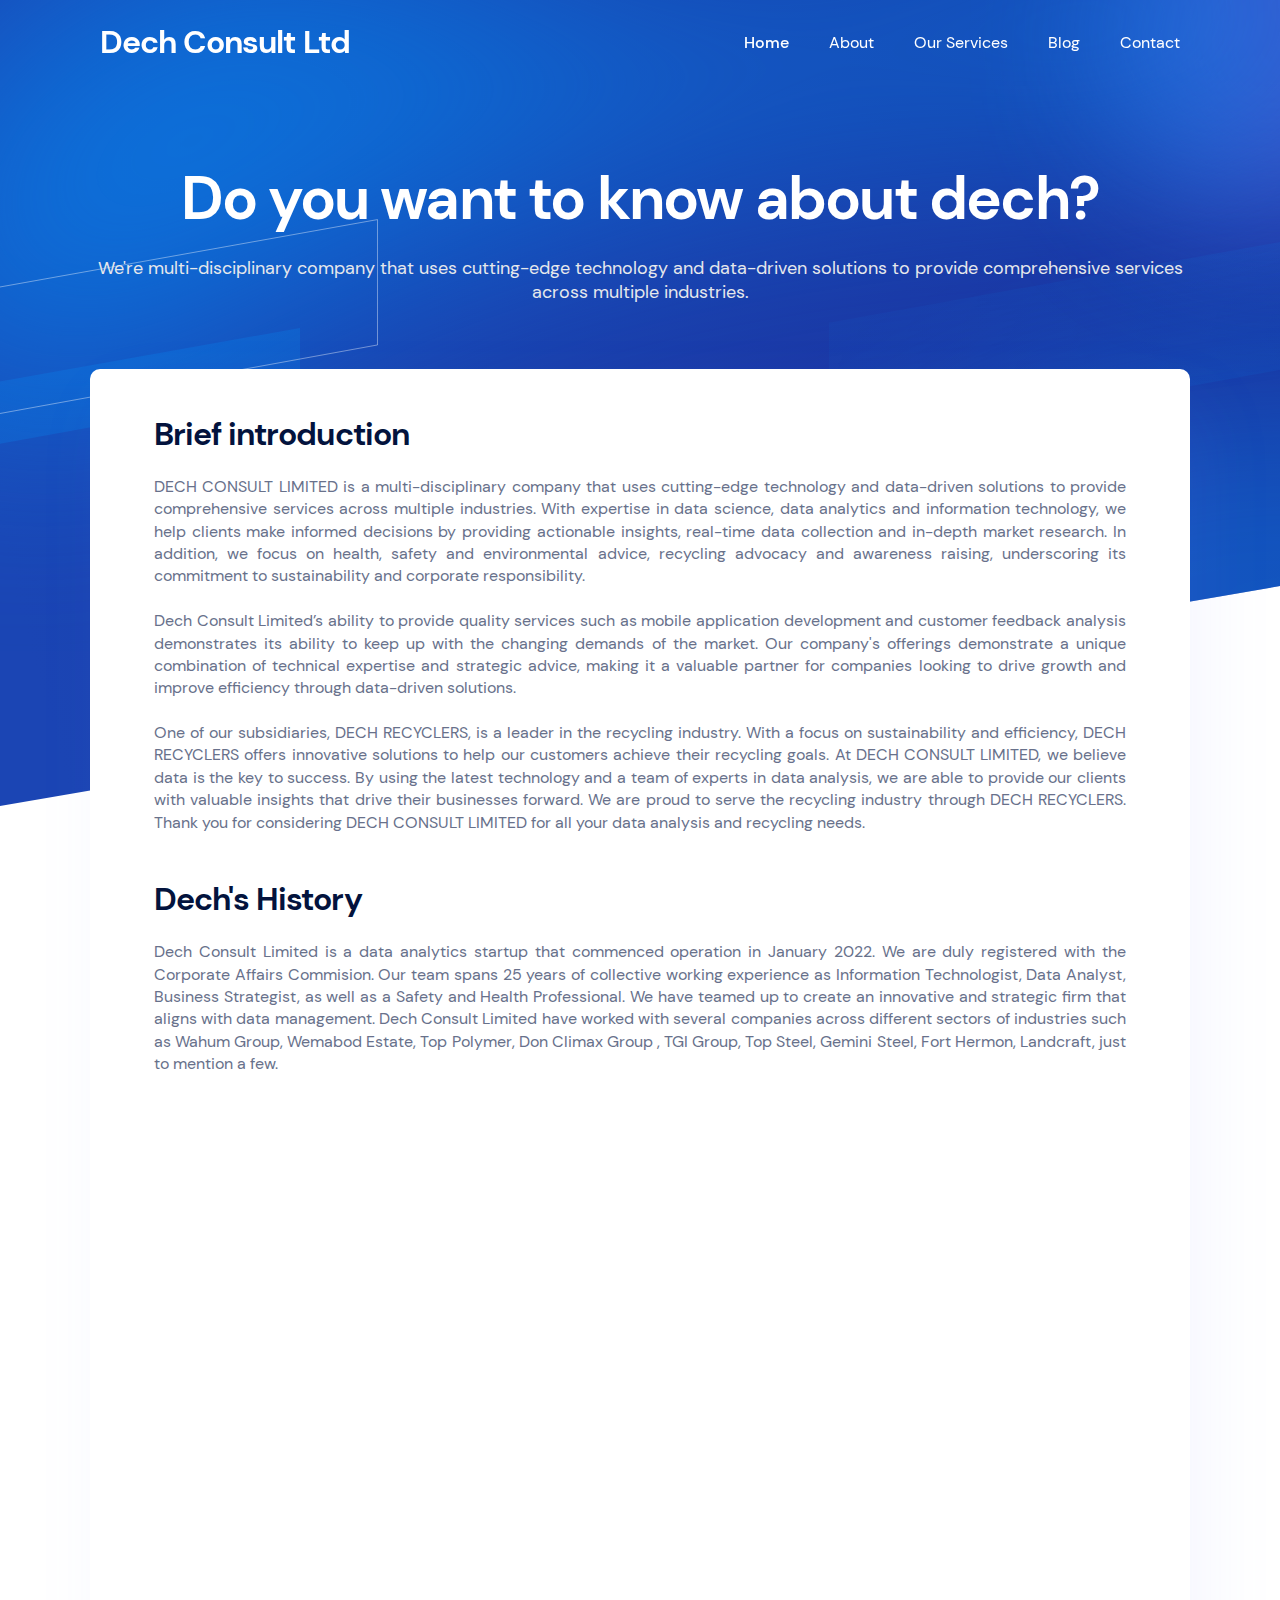
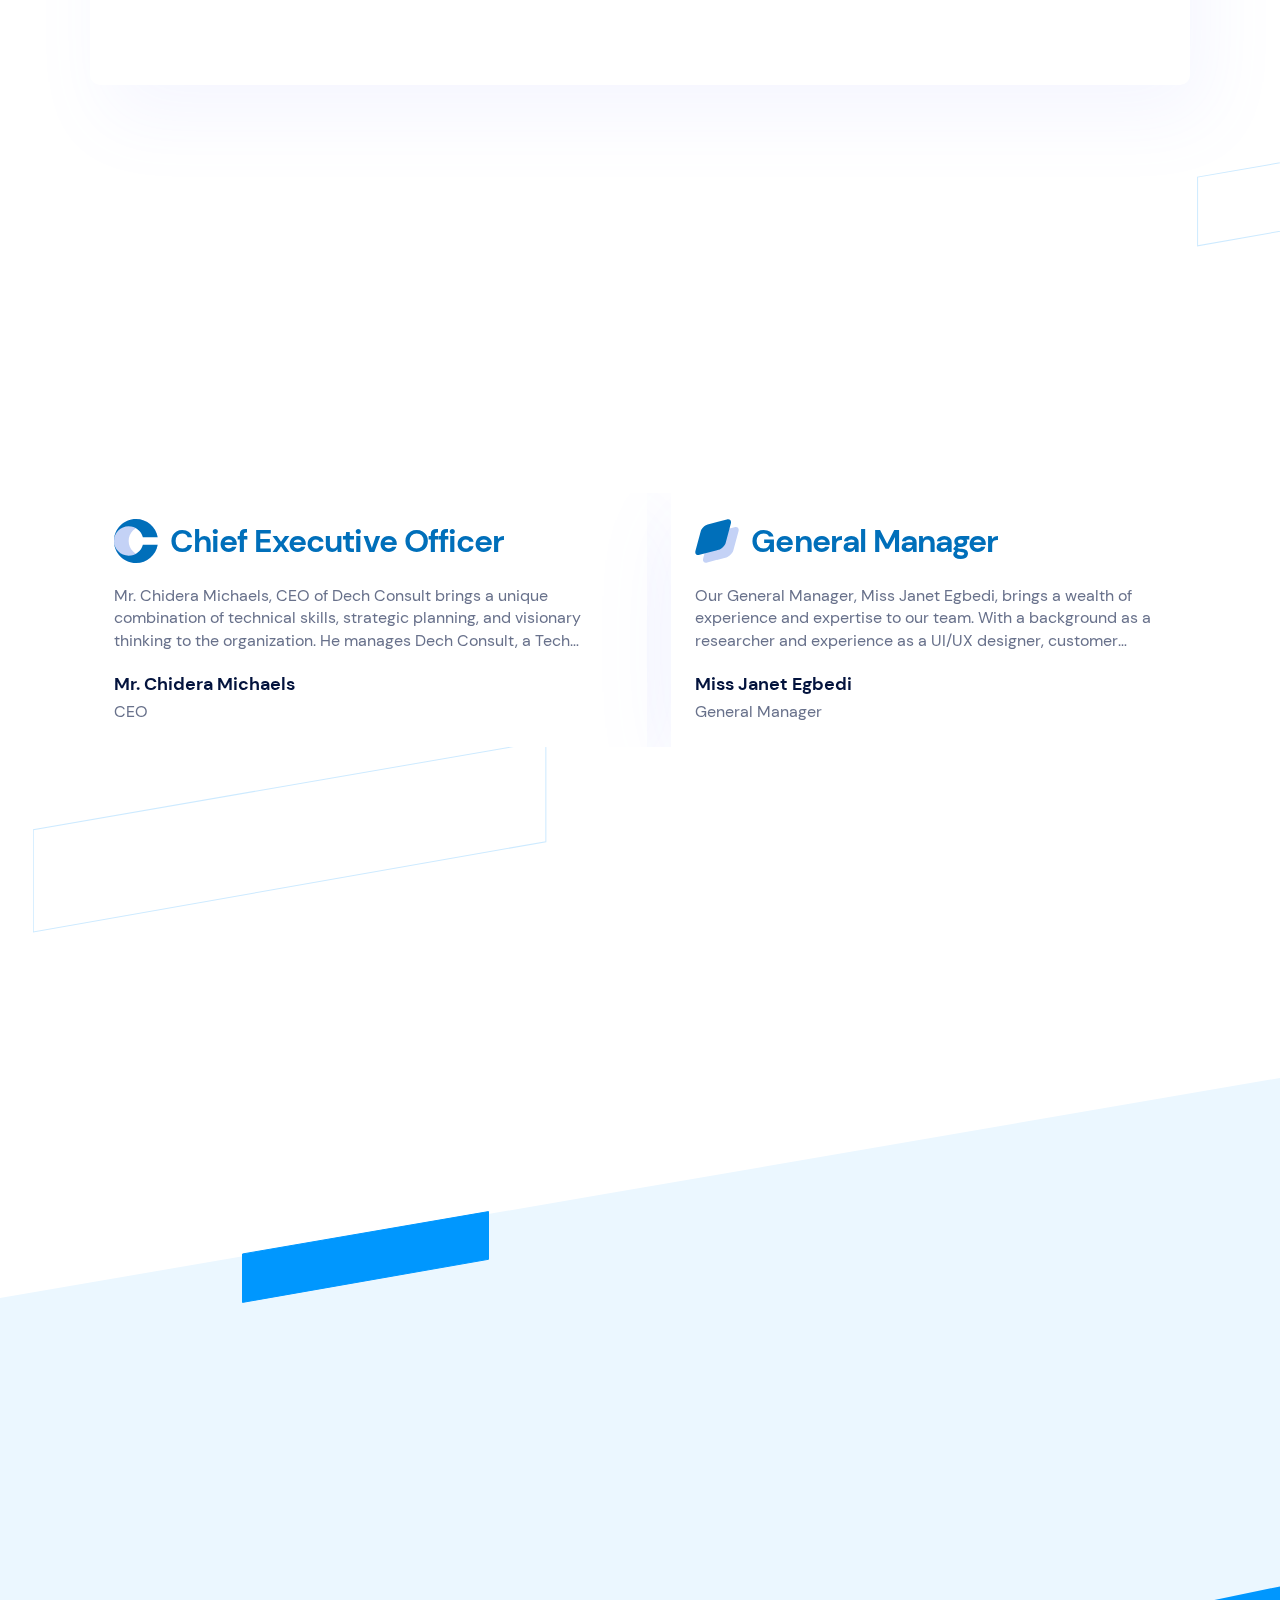
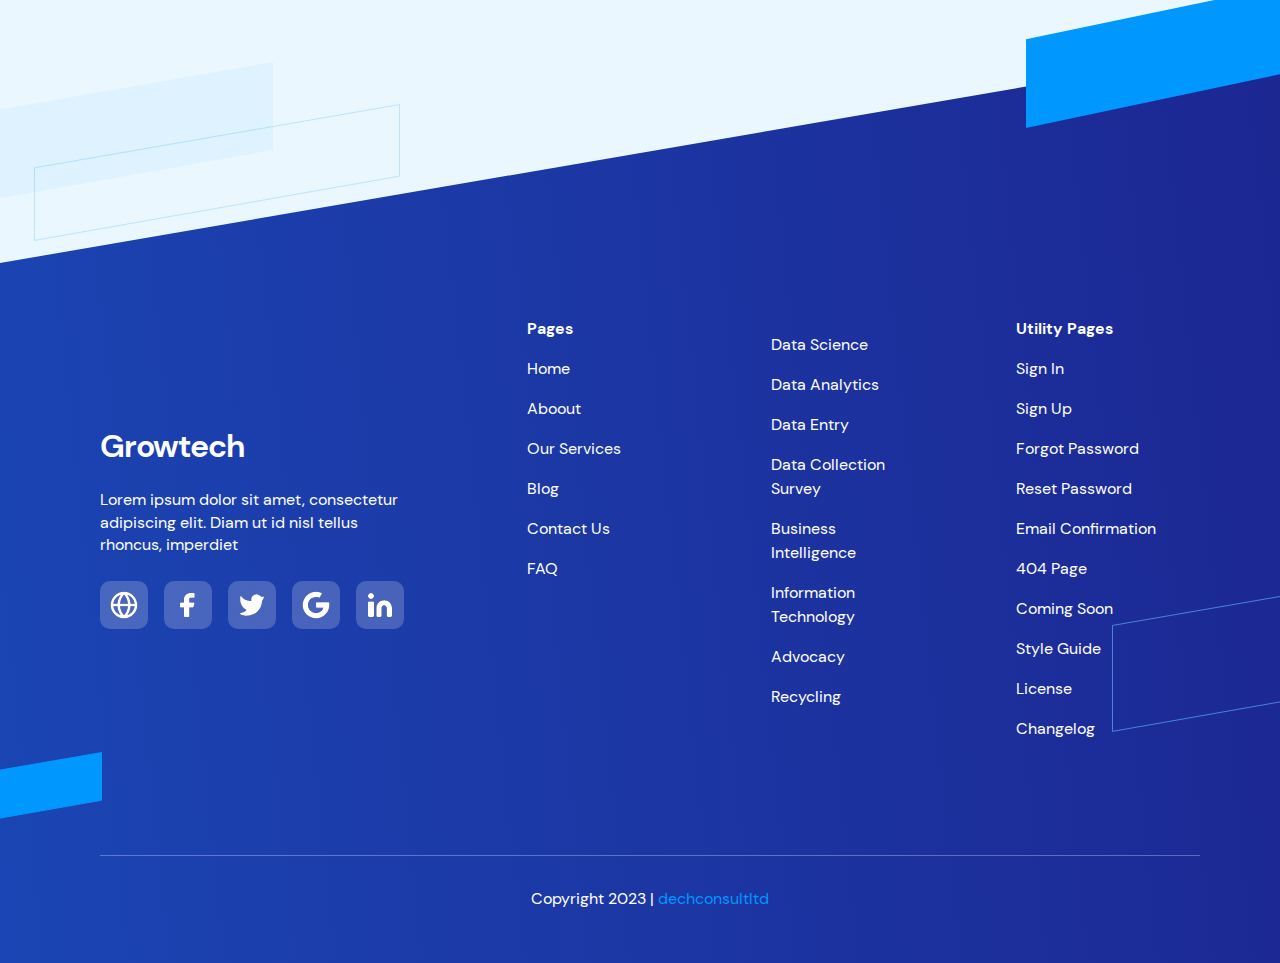
==== about.html @ e17c1ff8 "first commit" ====
<!doctype html>
<html class="" lang="en">

<head>
    <meta charset="UTF-8" />
    <meta http-equiv="X-UA-Compatible" content="IE=edge" />
    <meta name="viewport" content="width=device-width,initial-scale=1" />
    <title>About - Dech Consukt Ltd</title>
    <meta content="FAQ Details | Growtech - Tech &amp; SaaS HTML Template" property="og:title" />
    <meta content="FAQ Details | Growtech - Tech &amp; SaaS HTML Template" property="twitter:title" />
    <meta name="description" content="Tech &amp; SaaS HTML Template" />
    <link href="assets/media/images/public/favicon-growtech.svg" rel="shortcut icon" type="image/x-icon" />
    <link href="assets/css/styles.bundle.css" rel="stylesheet" />
    <link href="assets/css/pages/faq-details.css" rel="stylesheet" />

    <link href="assets/css/pages/pricing-v1.css" rel="stylesheet" />
</head>

<body class="faq-details pricing-v1">
    <header class="navbar js-navbar">
        <div class="container">
            <div class="navbar__title"><a href="#">
                    <h3>Dech Consult Ltd</h3>
                </a></div>
            <div class="navbar__links">
                <a class="navbar__links__link active" href="./index.html">home</a>
                <a class="navbar__links__link" href="./about.html">about</a>
                <a class="navbar__links__link" href="./service.html">Our services</a>
                <a class="navbar__links__link" href="./blog.html">blog</a>
                <a class="navbar__links__link" href="./contact.html">Contact</a>
            </div>
         
            <div class="navbar__menu js-navbar__menu"></div>
            <div class="navbar__close js-navbar__close"></div>
        </div>
    </header>
    <section class="hero">
        <div class="header-bg header-bg--v1"></div>
        <div class="container">
            <div class="hero__header" data-animation="slide-down">
                <h1>Do you want to know about dech?</h1>
                <p class="text-l-regular">We're multi-disciplinary company that uses cutting-edge technology and data-driven solutions to provide comprehensive services across multiple industries.</p>
            </div>
            <div class="hero__content">
                <div class="content-wrap">
                    <div class="text-content-wrap" data-animation="slide-right">
                        <h3>Brief introduction</h3>
                        <p class="text-m-regular" style="text-align: justify;">DECH CONSULT LIMITED is a multi-disciplinary company that uses cutting-edge technology and data-driven solutions to provide comprehensive services across multiple industries.
                            With expertise in data science, data analytics and information technology, we help clients make informed decisions by providing actionable insights, real-time data collection and in-depth market research. 
                            In addition, we focus on health, safety and environmental advice, recycling advocacy and awareness raising, underscoring its commitment to sustainability and corporate responsibility. <br> <br>
                            Dech Consult Limited’s ability to provide quality services such as mobile application development and customer feedback analysis demonstrates its ability to keep up with the changing demands of the market. 
                            Our company's offerings demonstrate a unique combination of technical expertise and strategic advice, making it a valuable partner for companies looking to drive growth and improve efficiency through data-driven solutions. <br> <br>
                            One of our subsidiaries, DECH RECYCLERS, is a leader in the recycling industry. With a focus on sustainability and efficiency, DECH RECYCLERS offers innovative solutions to help our customers achieve their recycling goals. At DECH CONSULT LIMITED, we believe data is the key to success. By using the latest technology and a team of experts in data analysis, we are able to provide our clients with valuable insights that drive their businesses forward. We are proud to serve the recycling industry through DECH RECYCLERS. Thank you for considering DECH CONSULT LIMITED for all your data analysis and recycling needs.
                              
                            </p>
                    </div>

                    <div class="text-content-wrap" data-animation="slide-right">
                        <h3>Dech's History</h3>
                        <p class="text-m-regular" style="text-align: justify;">Dech Consult Limited is a data analytics startup that commenced operation in January 2022. We are duly registered with the Corporate Affairs Commision. Our team spans 25 years of collective working experience as Information Technologist, Data Analyst, Business Strategist, as well as a Safety and Health Professional. We have teamed up to create an innovative and strategic firm that aligns with data management. 
                            Dech Consult Limited have worked with several companies across different sectors of industries such as Wahum Group, Wemabod Estate, Top Polymer, Don Climax Group , TGI Group, Top Steel, Gemini Steel, Fort Hermon, Landcraft, just to mention a few.  
                            </p>
                    </div>
                    <div class="text-content-wrap" data-animation="slide-left">
                        <h4>OUR MISSION/ VISION/ OBJECTIVES</h4>
                        <p class="text-m-regular"><strong> MISSION: </strong> To Empower businesses and organizations with data-driven solutions that drive growth, improve efficiency, and have a positive impact on the environment and society.</p>
                        <p class="text-m-regular"><strong>VISION:</strong> To be a leader in data science and analytics providing innovative and cutting-edge solutions that help clients make informed decisions and achieve their goals. </p>
                        <p class="text-m-regular">
                            <strong>OBJECTIVES: </strong>
                            <ul>
                                <li> Provide comprehensive data analysis services including data visualization, machine learning, business intelligence and market research to help customers make informed decisions.</li>
                                <li> To help clients improve their sustainability and corporate responsibility.</li>
                                <li>  Providing customer feedback analysis and mobile application development services.</li>
                                <li>  To help customers understand and engage with their customers.</li>
                                <li>   Building a team of experienced data scientists, developers and consultants.</li>
                                <li>   To deliver quality services and help clients achieve their goals.</li>
                                <li>  Staying at the forefront of technology and innovation in data science and data analytics.</li>
                            </ul>
                    </div>
                                        
                </div>
                
                <section class="testimonials">
                    <div class="pattern"></div>
                    <div class="container">
                        <div class="header" data-animation="slide-down">
                            <h2>OUR AWESOME TEAM</h2>
                        </div>
                        <div class="carousel-testimonials">
                            <div class="carousel slide" id="carouselTesti" data-bs-ride="true">
                                <div class="carousel-inner">
                                    <div class="carousel-item active">

                                        <div class="card-testi-wrap">
                                            <div class="card-testi">
                                                <div class="card-header"><img height="48" width="44" src="assets/media/images/icons/pricing-v1-card-logo.svg" alt="" />
                                                    <h3>Chief Executive Officer </h3>
                                                </div>
                                                <div class="card-body">
                                                    <p class="text-m-regular">Mr. Chidera Michaels, CEO of Dech Consult brings a unique combination of technical skills, strategic planning, and visionary thinking to the organization. He manages Dech Consult, a Tech Company that specializes in Data Analytics, Business Intelligence, HSE Consulting, and Pet Plastic Recycling. He has undergone various certification training in HSE, Analytics, Leadership, and Management. With 8 years of working experience as a Technical Support Specialist, Human Resources Manager, Principal Consultant, Technical Assistant, and currently as the Chief Operating Officer of Dech Consult Limited.  
                                                        He always strives to expand his knowledge and skills and he strives to continuously learn and grow. He is driven by a passion for innovation and a commitment to making a positive impact. He leads by example, inspires his team to strive for excellence, and encourages them to take risks and try new things. His leadership style is collaborative, and he works closely with his team to set clear goals, develop effective strategies, and achieve outstanding results. He is confident in his ability to lead Dech Consult limited to continued success and he is always ready to accept new challenges and opportunities. In his spare time, he enjoys writing, surfing the internet, and driving. Not only do these interests help him to relax and recharge, but they also provide him with fresh perspectives and ideas to bring back to his work as CEO.
                                                        </p>
                                                    <div class="author">
                                                        <p class="text-l-bold black">Mr. Chidera Michaels</p>
                                                        <p class="text-m-regular">CEO</p>
                                                    </div>
                                                </div>
                                            </div>


                                            <div class="card-testi remove">
                                                <div class="card-header"><img height="48" width="44"
                                                        src="assets/media/images/icons/pricing-v1-card-logo-1.svg" alt="" />
                                                    <h3>General Manager</h3>
                                                </div>
                                                <div class="card-body">
                                                    <p class="text-m-regular">Our General Manager, Miss Janet Egbedi, brings a wealth of experience and expertise to our team. With a background as a researcher and experience as a UI/UX designer, customer service expert, and administration manager, Miss Janet has a diverse and multifaceted set of skills. Miss Janet is a proficient user of tools such as Grammarly, Turnitin, SPSS, Quill Bot, Microsoft Word, and Microsoft Word, Figma, Adobe XD, and is able to effectively manage both research as she has a deep understanding of different research methods that has honed her skills in the synthesizing result and administrative tasks with ease, she pays attention to detail ensuring all our processes run smoothly and efficiently. In addition to Miss Janet’s technical skills, she is a natural-born leader with excellent core leadership skills. She inspires and motivates the team and fosters a positive and productive work environment and is always willing to do whatever it takes to help the team succeed, and her passion for excellence is contagious.
                                                        She is responsible for overseeing the day-to-day running of the organization and making sure everything is running smoothly by motivating others to work towards a common goal and creating a positive and inclusive work environment by looking for ways to improve processes and increase efficiency. 
                                                        </p>
                                                    <div class="author">
                                                        <p class="text-l-bold black">Miss Janet Egbedi</p>
                                                        <p class="text-m-regular">General Manager</p>
                                                    </div>
                                                </div>
                                            </div>


                                            
                                        </div>
                                    </div>
                                    <div class="carousel-item">
                                        <div class="card-testi-wrap">
                                            <div class="card-testi remove">
                                                <div class="card-header"><img height="48" width="44"
                                                        src="assets/media/images/icons/pricing-v1-card-logo.svg" alt="" />
                                                    <h3>Executive Director</h3>
                                                </div>
                                                <div class="card-body">
                                                    <p class="text-m-regular">Meet Mrs. Fisayo Adasaka who has experience as an occupational safety and health professional, a mental health ambassador, and a certified HSE tutor, who brings a wealth of knowledge and expertise to the team. She has worked with a variety of industries, including construction, manufacturing, and banking, to meet established safety goals and to promote the importance of workplace safety and mental health. She strives to make a positive impact in the workplace. Mrs. Fisayo is Passionate about promoting safe and healthy work environments, she works closely with the team to develop and implement effective strategies to achieve safety and health goals. In addition to her technical skills, is known for his strong leadership skills and commitment to mentorship. She has a collaborative leadership style and she is dedicated to sharing her expertise and helping others to grow in their careers. 
                                                    </p>
                                                    <div class="author">
                                                        <p class="text-l-bold black">Mrs. Fisayo Adasaka</p>
                                                        <p class="text-m-regular">Executive Director</p>
                                                    </div>
                                                </div>
                                            </div>
                                            <div class="card-testi">
                                                <div class="card-header"><img height="48" width="44"
                                                        src="assets/media/images/icons/pricing-v1-card-logo-1.svg" alt="" />
                                                    <h3>Chief Technical Officer</h3>
                                                </div>
                                                <div class="card-body">
                                                    <p class="text-m-regular">Our Chief Technical Officer, Chidera Onimoe, is a seasoned professional with a passion for data-driven decision-making and a proven track record of delivering results. With expertise in a variety of analytical tools including Microsoft Excel, PostgreSQL, Microsoft SQL, Power BI, and Microsoft PowerPoint, Mr. Chidera provides insights and trends that drive key performance metrics. He is a strong communicator, able to effectively convey complex technical information to both technical and non-technical stakeholders. His ability to translate data into actionable insights and communicate those insights effectively is an asset to our team. In addition to his technical skills, He is a true team player who values ​​collaboration and teamwork and he’s always willing to help and support colleagues. His positive attitude and passion for success make Mr. Chidera an invaluable member of our team.
                                                    </p>
                                                    <div class="author">
                                                        <p class="text-l-bold black">Mr. Chidera Onimoe</p>
                                                        <p class="text-m-regular">CTO</p>
                                                    </div>
                                                </div>
                                            </div>
                                        </div>
                                    </div>
                                    <div class="carousel-item">
                                        <div class="card-testi-wrap">
                                            <div class="card-testi">
                                                <div class="card-header"><img height="48" width="44"
                                                        src="assets/media/images/icons/pricing-v1-card-logo.svg" alt="" />
                                                    <h3>Lead Marketer  </h3>
                                                </div>
                                                <div class="card-body">
                                                    <p class="text-m-regular">Our Lead Marketer, Mr. Akinwande Obiti, is a digital marketing and sales specialist with extensive experience in managing marketing projects and campaigns. With 3 years of experience in this field, Mr. Akinwande has worked in some organizations in fintech companies and a data analysis company. He is a marketer with expertise in search engine optimization, content marketing, social media marketing, paid advertising, display advertising, email marketing, and video advertising. His ability to manage a wide array of marketing channels ensures our marketing efforts are well-rounded and effective. In addition to his marketing experience, Mr. Akinwande’s background in teaching, agriculture, and soil science brings a unique perspective to our marketing efforts. He has also honed his leadership skills after leading various associations and leading people and charitable programs for 5 years. We are proud and confident that Mr. Akinwande’s combination of marketing expertise, unique perspectives, and leadership qualities will continue to propel our success for years to come.
                                                    </p>
                                                    <div class="author">
                                                        <p class="text-l-bold black">Mr. Obiti Akinwande</p>
                                                        <p class="text-m-regular">Lead Marketer </p>
                                                    </div>
                                                </div>
                                            </div>
                                            <div class="card-testi remove">
                                                <div class="card-header"><img height="48" width="44"
                                                        src="assets/media/images/icons/pricing-v1-card-logo-1.svg" alt="" />
                                                    <h3>Software Engineer (Mobile & Backend)</h3>
                                                </div>
                                                <div class="card-body">
                                                    <p class="text-m-regular">Mr. Uzoechi Chigozie Raphael is an experienced mobile application developer with an Advanced National Diploma in Computer Science from Moshood Abiola Polytechnic. With a focus on mobile development and back-end development, Mr. Uzoechi has been studying and experimenting with these technologies since 2017. He has experience in both front- and back-end development and is proficient in Java, Dart (Flutter), NodeJS and Laravel (APIs), and MySQL. Mr. Uzoechi has also completed both personal and commercial projects and has a passion for constantly improving himself and the development community. As a team member, Mr. Uzoechi’s drive, self-motivation, and expertise in mobile development make him a valuable asset to any development project.
                                                    </p>
                                                    <div class="author">
                                                        <p class="text-l-bold black">Mr. Uzoechi Chigozie Raphael</p>
                                                        <p class="text-m-regular">Software Engineer</p>
                                                    </div>
                                                </div>
                                            </div>
                                        </div>
                                    </div>
                                    <div class="carousel-item">
                                        <div class="card-testi-wrap">
                                            <div class="card-testi remove">
                                                <div class="card-header"><img height="48" width="44"
                                                        src="assets/media/images/icons/pricing-v1-card-logo.svg" alt="" />
                                                    <h3>Frontend Web Developer, UI/UX and Graphic Designer</h3>
                                                </div>
                                                <div class="card-body">
                                                    <p class="text-m-regular">Our frontend web developer, UI/UX, and graphic designer, Mr. Kehinde Aluko is highly skilled in HTML, CSS, JavaScript, PHP, and WordPress. With his expertise in Java and MySQL, Mr. Kehinde Aluko also has a strong understanding of back-end technologies. He is also proficient in Microsoft Office and major browsers, enabling him to create cross-compatible web designs. In addition, Mr. Kehinde Aluko is proficient in Corel Draw, Illustrator, and Photoshop, which allows him to create visually stunning graphics and designs. With a focus on user experience and prototyping, Mr. Kehinde Aluko uses Figma to bring ideas to life and ensure the product is both visually appealing and user-friendly. Mr. Kehinde Aluko is a versatile team member who can contribute effectively to a variety of projects and brings a unique combination of technical ability and creative flair.</p>
                                                    <div class="author">
                                                        <p class="text-l-bold black">Mr. Kehinde Aluko</p>
                                                        <p class="text-m-regular">Frontend Web Developer</p>
                                                    </div>
                                                </div>
                                            </div>
                                            <div class="card-testi">
                                                <div class="card-header"><img height="48" width="44"
                                                        src="assets/media/images/icons/pricing-v1-card-logo-1.svg" alt="" />
                                                    <h3>Company</h3>
                                                </div>
                                                <div class="card-body">
                                                    <p class="text-m-regular">“Lorem ipsum dolor sit amet, consectetur adipiscing
                                                        elit. Massa ai adipiscing in at orci semper. Urna, urna, elit ac at. Ipsum
                                                        suspendisse integer proin nunc.”</p>
                                                    <div class="author">
                                                        <p class="text-l-bold black">Sophie Moore</p>
                                                        <p class="text-m-regular">Head of AI at Tesla</p>
                                                    </div>
                                                </div>
                                            </div>
                                        </div>
                                    </div>
                                </div>
                                <div class="carousel-footer" data-animation="fade-in">
                                    <div class="carousel-indicators"><button type="button" data-bs-target="#carouselTesti"
                                            data-bs-slide-to="0" class="active" aria-current="true" aria-label="Slide 1"></button>
                                        <button type="button" data-bs-target="#carouselTesti" data-bs-slide-to="1"
                                            aria-label="Slide 2"></button> <button type="button" data-bs-target="#carouselTesti"
                                            data-bs-slide-to="2" aria-label="Slide 3"></button> <button type="button"
                                            data-bs-target="#carouselTesti" data-bs-slide-to="3" aria-label="Slide 4"></button>
                                    </div>
                                    <div class="carousel-control"><button class="carousel-control-prev" type="button"
                                            data-bs-target="#carouselTesti" data-bs-slide="prev"><span
                                                class="carousel-control-prev-icon" aria-hidden="true"></span> <span
                                                class="visually-hidden">Previous</span></button> <button
                                            class="carousel-control-next" type="button" data-bs-target="#carouselTesti"
                                            data-bs-slide="next"><span class="carousel-control-next-icon" aria-hidden="true"></span>
                                            <span class="visually-hidden">Next</span></button></div>
                                </div>
                            </div>
                        </div>
                    </div>
                </section>
                
            </div>
        </div>
    </section>
    <section class="cta cta--v2">
        <div class="background"></div>
        <div class="pattern"></div>
        <div class="container container--cta-v2" data-animation="slide-up">
            <h2 class="cta-title cta-title--v2">Let's start growing your business</h2>
            <p class="cta-para cta-para--v2 text-l-regular">Lorem ipsum dolor sit amet, consectetur adipiscing elit.
                Duis risus dui faucibus eu. Blandit nisi dictum tortor eu. Quisque ullamcorper sollicitudin pretium.</p>
            <form action="" class="form-search form-search--large cta-v2__form">
                <div class="form-search__input"><input type="email"
                        class="form-search__input--inp cta-form-search-input" placeholder="Enter your email" /></div>
                <button type="submit" class="form-search__btn btn btn--medium btn--primary">register now</button>
            </form>
        </div>
    </section>
    <footer class="footer footer--v1 footer-custom1"><img
        src="assets/media/images/patterns-and-ornaments/rectangle-61.svg" alt=""
        class="footer--v1__img footer--v1__img--1" /> <img
        src="assets/media/images/patterns-and-ornaments/rectangle60.svg" alt=""
        class="footer--v1__img footer--v1__img--2" /> <img
        src="assets/media/images/patterns-and-ornaments/rectangle37.svg" alt=""
        class="footer--v1__img footer--v1__img--3" /> <img src="assets/media/images/patterns-and-ornaments/path.svg"
        alt="" class="footer--v1__img footer--v1__img--4" /> <img
        src="assets/media/images/patterns-and-ornaments/rectangle3126.svg" alt=""
        class="footer--v1__img footer--v1__img--5" /> <img
        src="assets/media/images/patterns-and-ornaments/rectangle-37.svg" alt=""
        class="footer--v1__img footer--v1__img--6" /> <img
        src="assets/media/images/patterns-and-ornaments/rectangle-37.svg" alt=""
        class="footer--v1__img footer--v1__img--7" />

    <div class="footer__container container">
        <div class="footer__sosmed">
            <h3 class="footer__sosmed__title">Growtech</h3>
            <p class="footer__sosmed__detail text-m-regular">Lorem ipsum dolor sit amet, consectetur adipiscing
                elit. Diam ut id nisl tellus rhoncus, imperdiet</p>
            <div class="footer__sosmed__flex"><button class="btn btn-box"><img
                        src="assets/media/images/icons/globe.svg" alt="Logo" class="btn-box__box-icon" /></button>
                <button class="btn btn-box"><img src="assets/media/images/icons/facebook.svg" alt="Logo"
                        class="btn-box__box-icon" /></button> <button class="btn btn-box"><img
                        src="assets/media/images/icons/twitter.svg" alt="Logo" class="btn-box__box-icon" /></button>
                <button class="btn btn-box"><img src="assets/media/images/icons/google.svg" alt="Logo"
                        class="btn-box__box-icon" /></button> <button class="btn btn-box"><img
                        src="assets/media/images/icons/linkedin.svg" alt="Logo"
                        class="btn-box__box-icon" /></button>
            </div>
        </div>


        <div class="footer__links">
            <div class="footer__links__container">
                <div class="footer__links__pages"><span class="footer__links__pages__title text-m-bold">pages</span>
                    <div class="footer__links__pages__links">
                        <a href="./home-v1.html" class="footer__links__pages__links__a">Home</a>
                        <a href="./home-v2.html" class="footer__links__pages__links__a">Aboout</a> 
                        <a href="./home-v3.html" class="footer__links__pages__links__a">Our services</a> 
                        <a href="./home-v3.html" class="footer__links__pages__links__a">Blog</a> 
                        <a href="./home-v3.html" class="footer__links__pages__links__a">Contact us</a> 
                        <a href="./home-v3.html" class="footer__links__pages__links__a">FAQ</a> 
                    </div>
                </div>

                <div class="footer__links__pages"><span class="footer__links__pages__title text-m-bold"></span>
                    <div class="footer__links__pages__links">
                            <a href="./faq.html" class="footer__links__pages__links__a">Data Science</a> 
                            <a href="./faq-details.html" class="footer__links__pages__links__a">Data Analytics</a>
                            <a href="./contact.html" class="footer__links__pages__links__a">Data Entry</a> 
                            <a href="./checkout.html" class="footer__links__pages__links__a">Data collection survey</a>
                            <a href="./checkout.html" class="footer__links__pages__links__a">Business Intelligence</a>
                            <a href="./checkout.html" class="footer__links__pages__links__a">Information Technology</a>
                            <a href="./checkout.html" class="footer__links__pages__links__a">Advocacy</a>
                            <a href="./checkout.html" class="footer__links__pages__links__a">Recycling</a>
                    </div>
                </div>
            </div>
            <div class="footer__links__pages"><span class="footer__links__pages__title text-m-bold">utility
                    pages</span>
                <div class="footer__links__pages__links">
                    <a href="./sign-in.html" class="footer__links__pages__links__a">sign in</a> 
                    <a href="./sign-up" class="footer__links__pages__links__a">sign up</a> 
                    <a href="./forgot-password.html" class="footer__links__pages__links__a">forgot password</a>
                    <a href="./reset-password.html" class="footer__links__pages__links__a">reset password</a>
                    <a href="./email-confirmation.html" class="footer__links__pages__links__a">email confirmation</a> 
                    <a href="./404.html" class="footer__links__pages__links__a">404 page</a> <a
                        href="./coming-soon.html" class="footer__links__pages__links__a">coming soon</a> <a
                        href="./style-guide.html" class="footer__links__pages__links__a">Style Guide</a> <a
                        href="./license.html" class="footer__links__pages__links__a">License</a> <a
                        href="./changelog.html" class="footer__links__pages__links__a">Changelog</a></div>
            </div>
        </div>
    </div>
    <div class="footer__copyright container">
        <p>Copyright 2023 | <span>dechconsultltd</span></p>
    </div>
</footer>
    <script src="assets/js/scripts.bundle.js"></script>
    <script src="assets/plugins/gsap.min.js"></script>
    <script src="assets/plugins/ScrollTrigger.min.js"></script>
    <script src="assets/plugins/retina.js"></script>

 
</body>

</html>
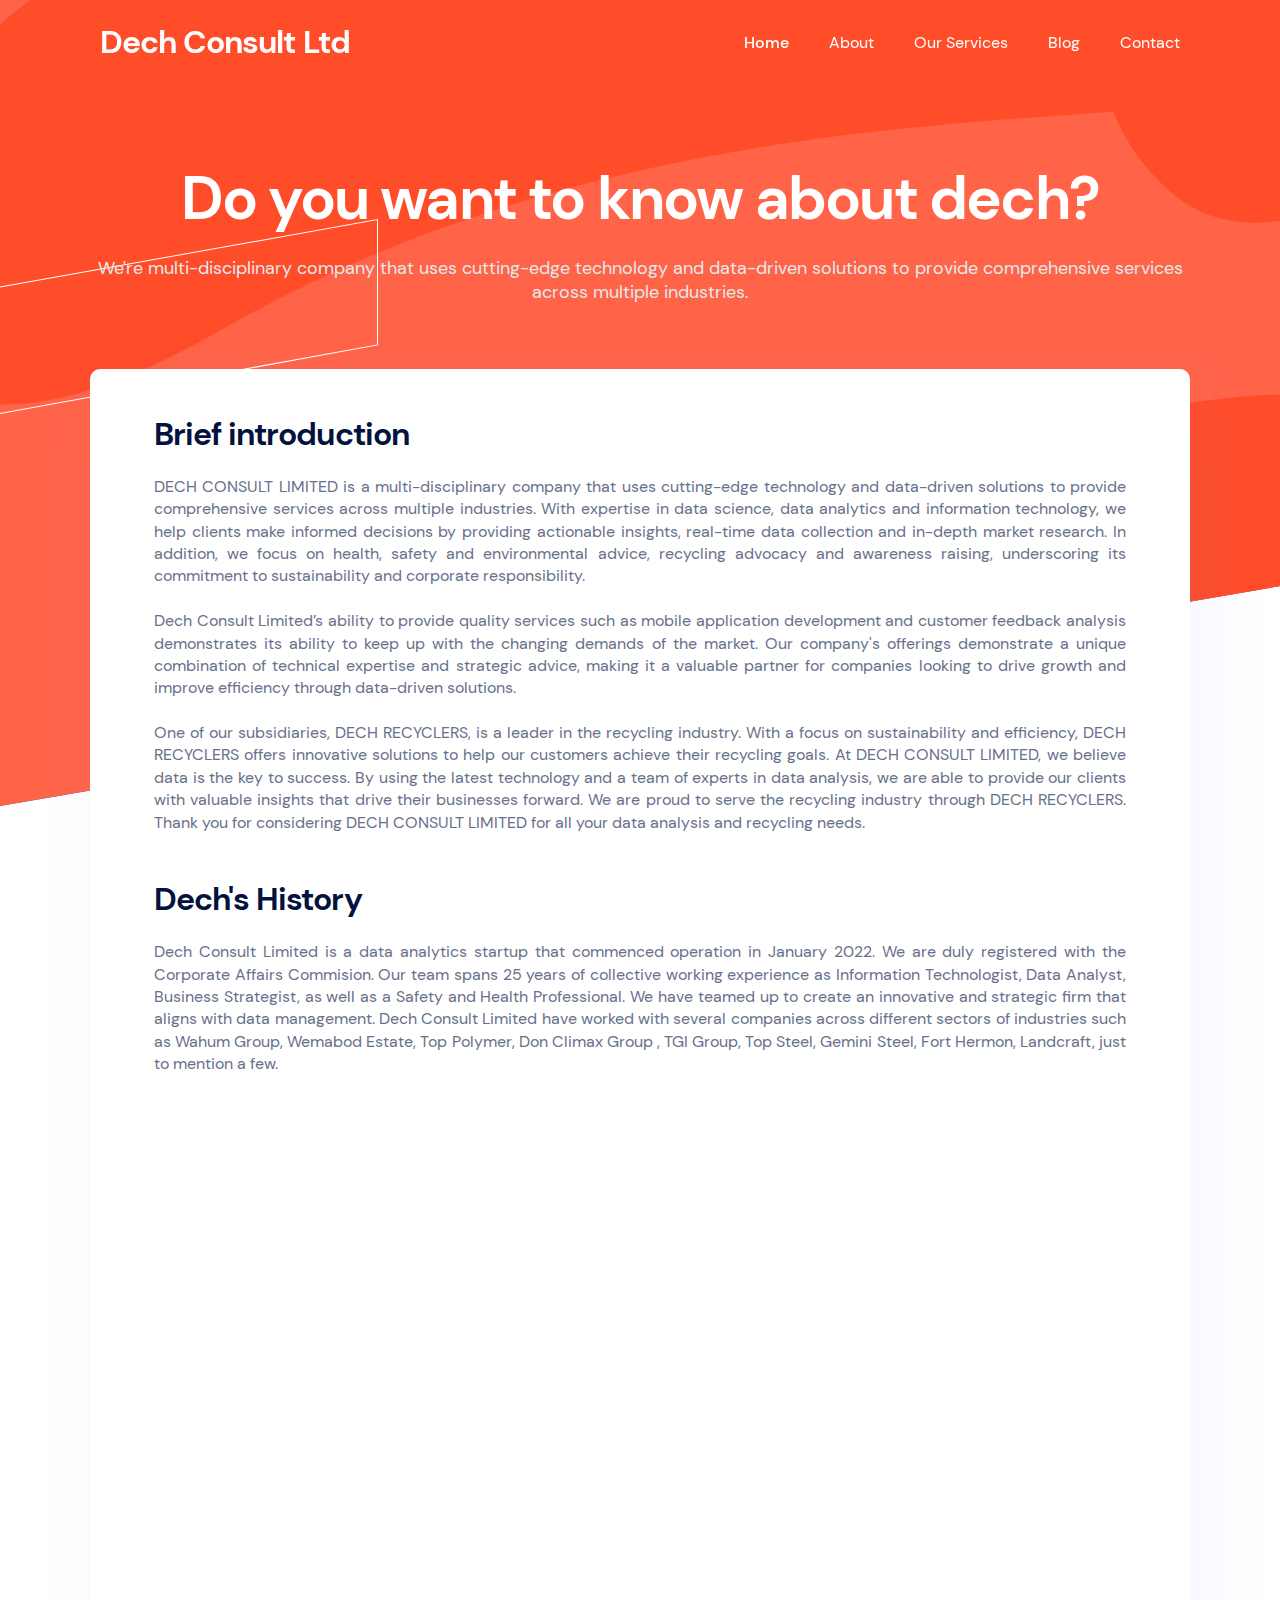
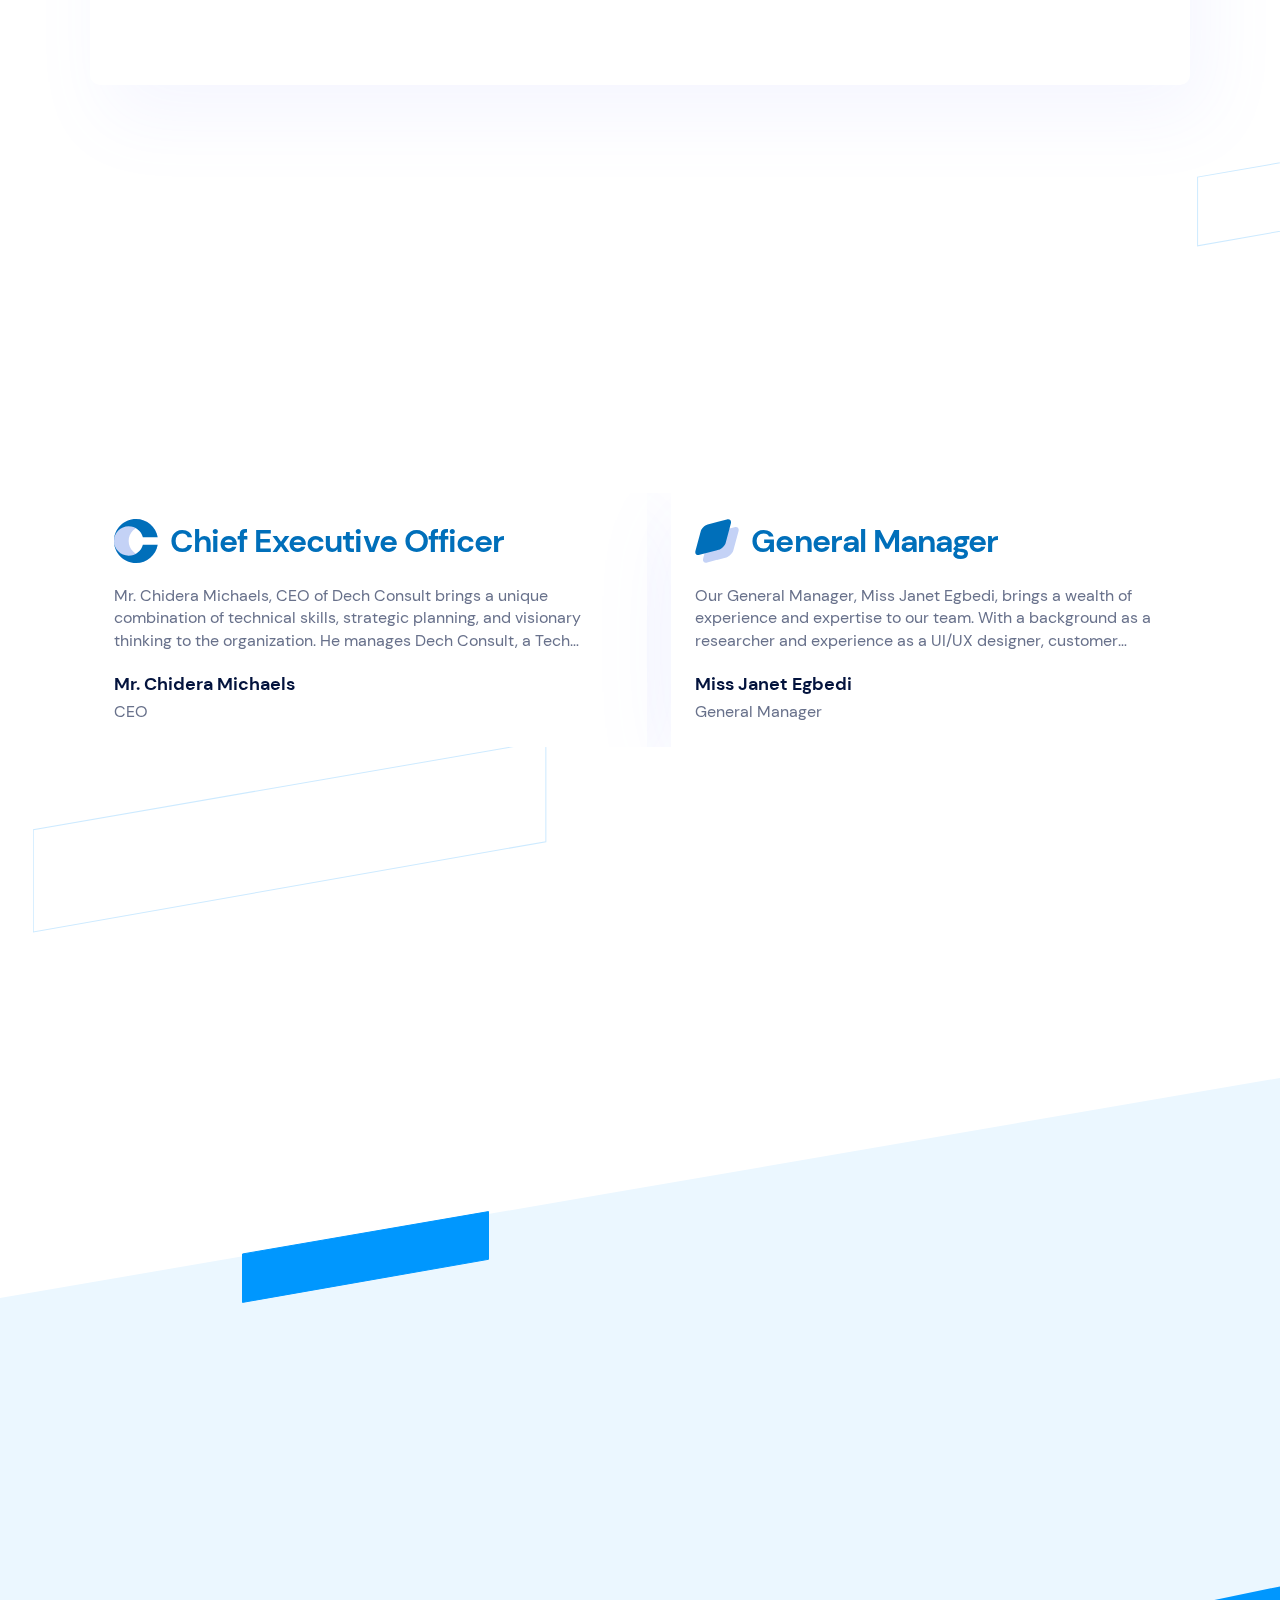
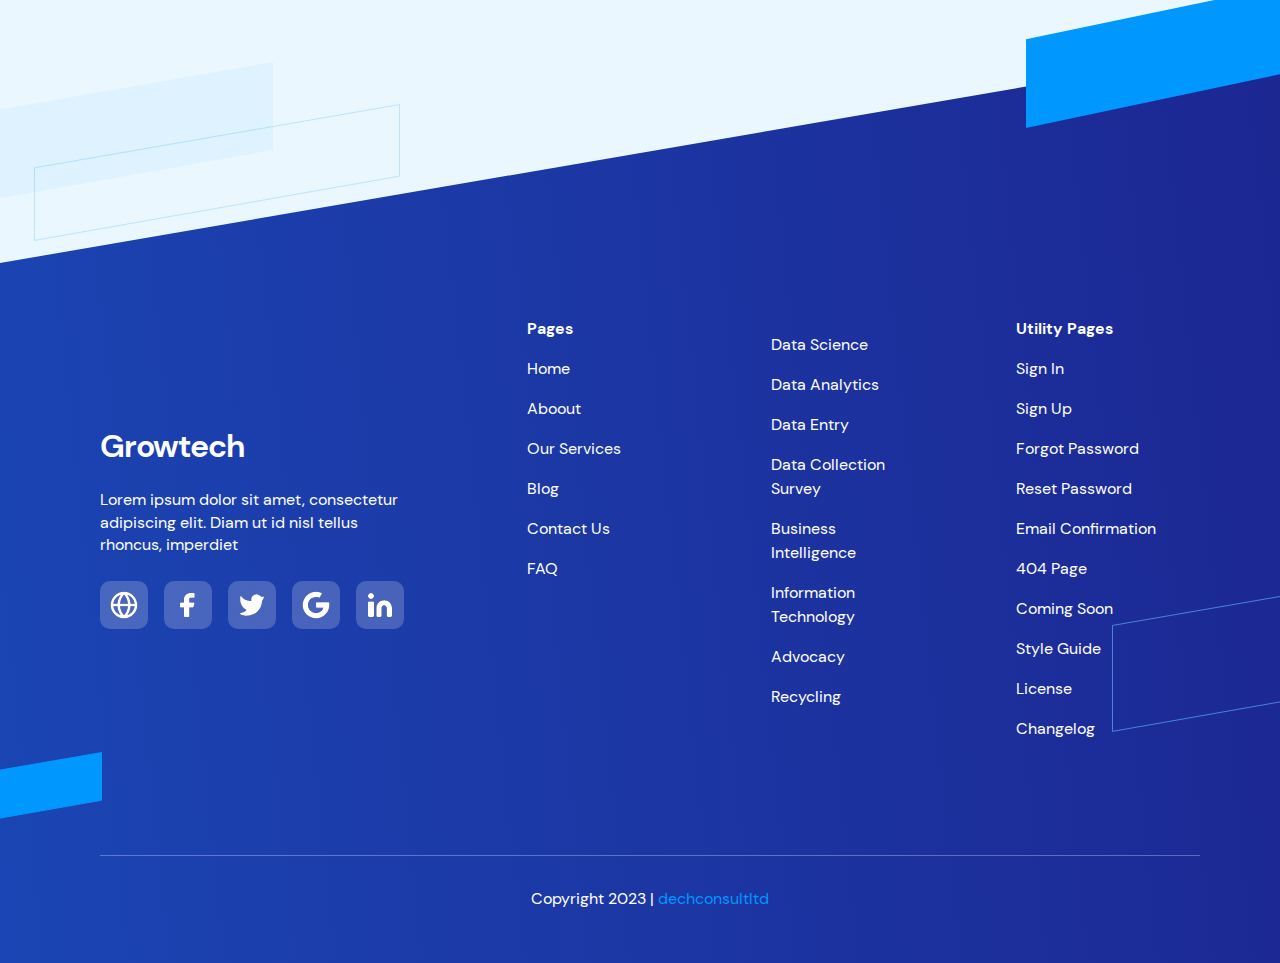
==== commit 02a1baa1: "updated" ====
--- a/about.html
+++ b/about.html
@@ -5,10 +5,7 @@
     <meta charset="UTF-8" />
     <meta http-equiv="X-UA-Compatible" content="IE=edge" />
     <meta name="viewport" content="width=device-width,initial-scale=1" />
-    <title>About - Dech Consukt Ltd</title>
-    <meta content="FAQ Details | Growtech - Tech &amp; SaaS HTML Template" property="og:title" />
-    <meta content="FAQ Details | Growtech - Tech &amp; SaaS HTML Template" property="twitter:title" />
-    <meta name="description" content="Tech &amp; SaaS HTML Template" />
+    <title>About - Dech Consult Ltd</title>
     <link href="assets/media/images/public/favicon-growtech.svg" rel="shortcut icon" type="image/x-icon" />
     <link href="assets/css/styles.bundle.css" rel="stylesheet" />
     <link href="assets/css/pages/faq-details.css" rel="stylesheet" />
@@ -20,8 +17,8 @@
     <header class="navbar js-navbar">
         <div class="container">
             <div class="navbar__title"><a href="#">
-                    <h3>Dech Consult Ltd</h3>
-                </a></div>
+                <h3>Dech Consult Ltd</h3>
+            </a></div>
             <div class="navbar__links">
                 <a class="navbar__links__link active" href="./index.html">home</a>
                 <a class="navbar__links__link" href="./about.html">about</a>
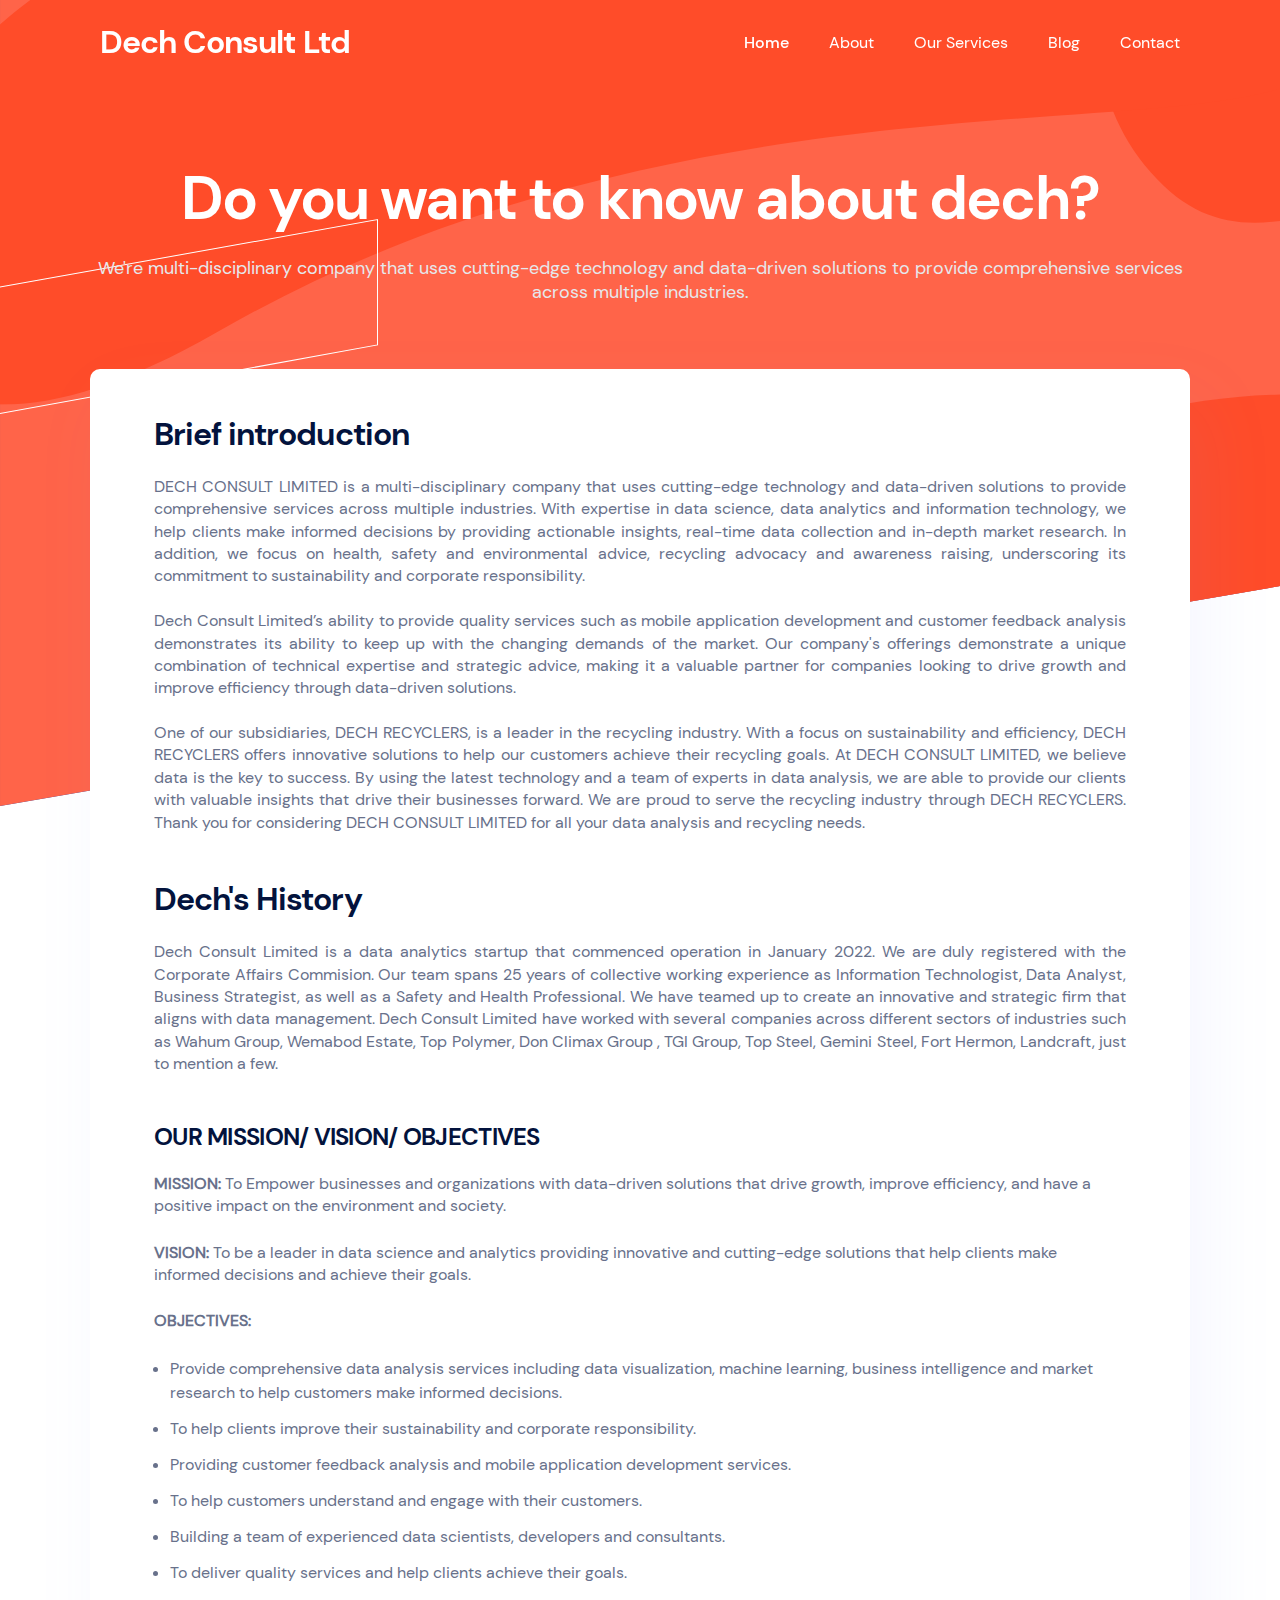
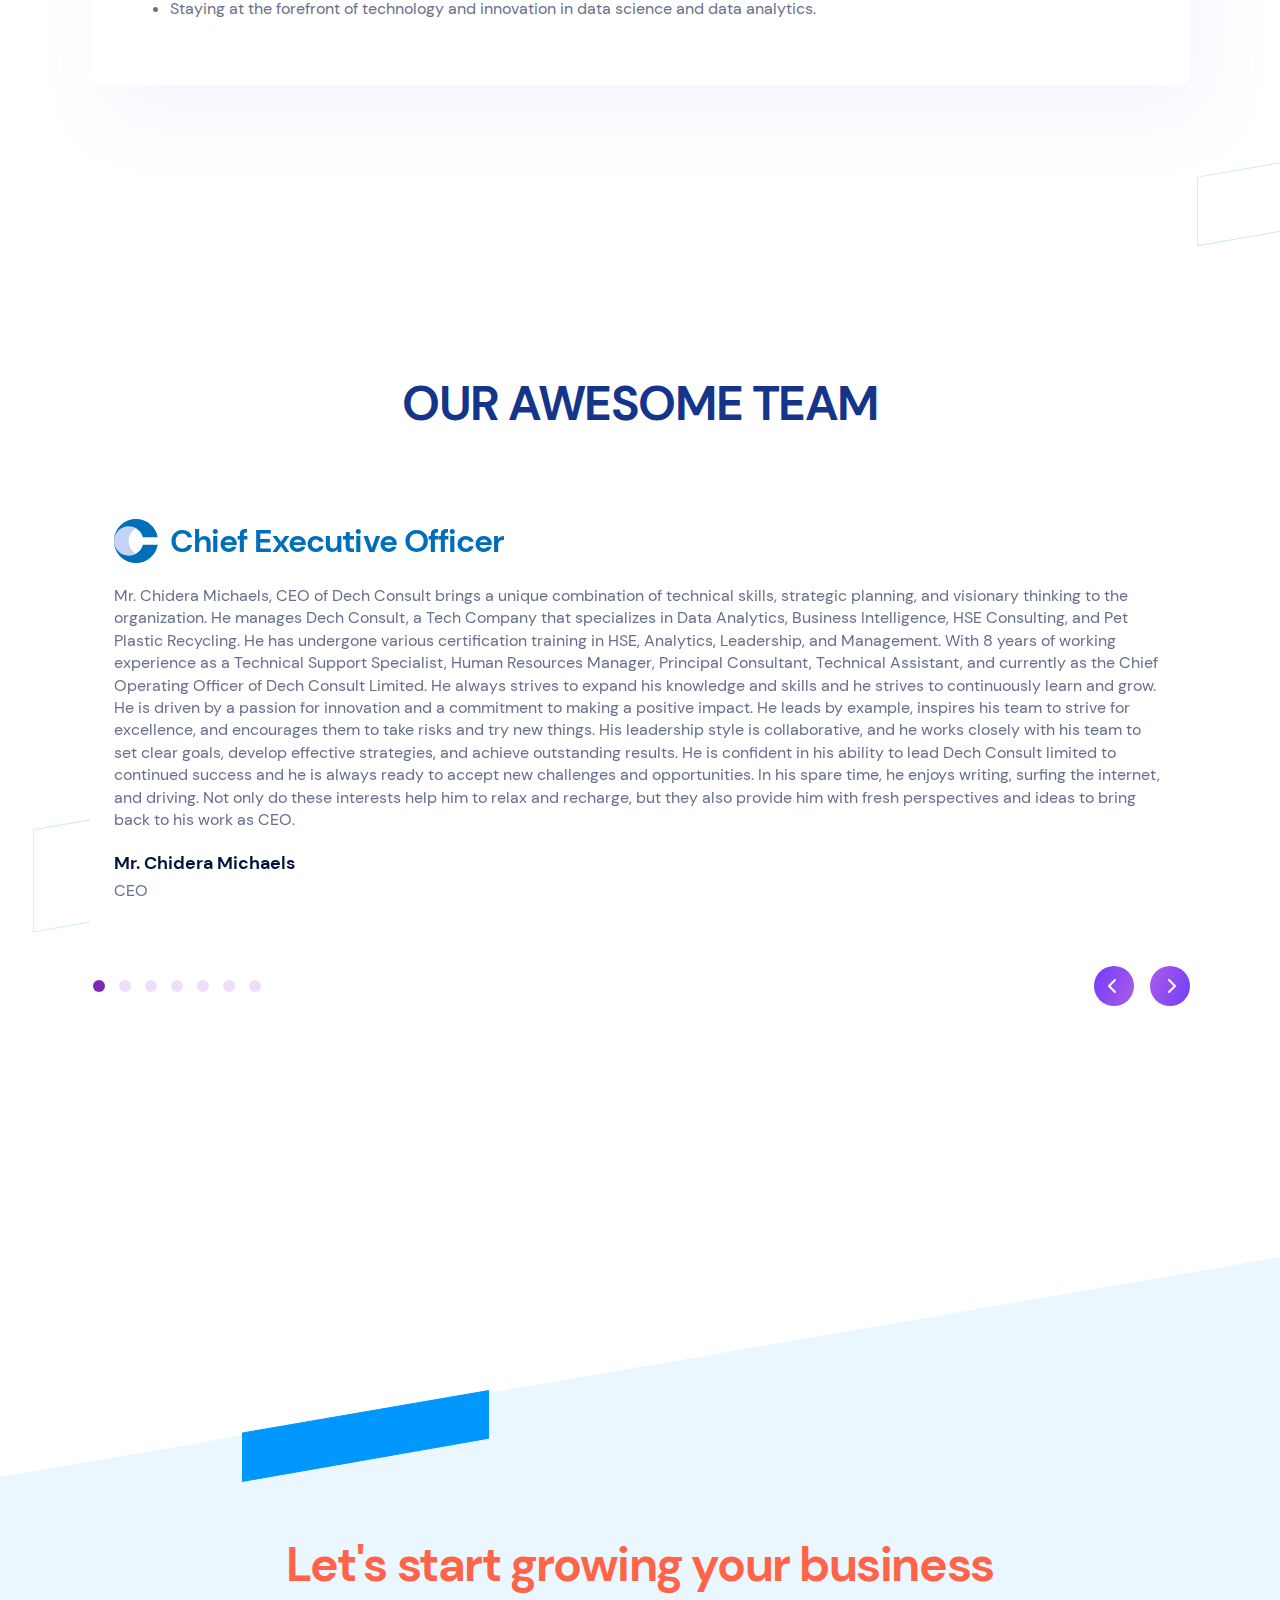
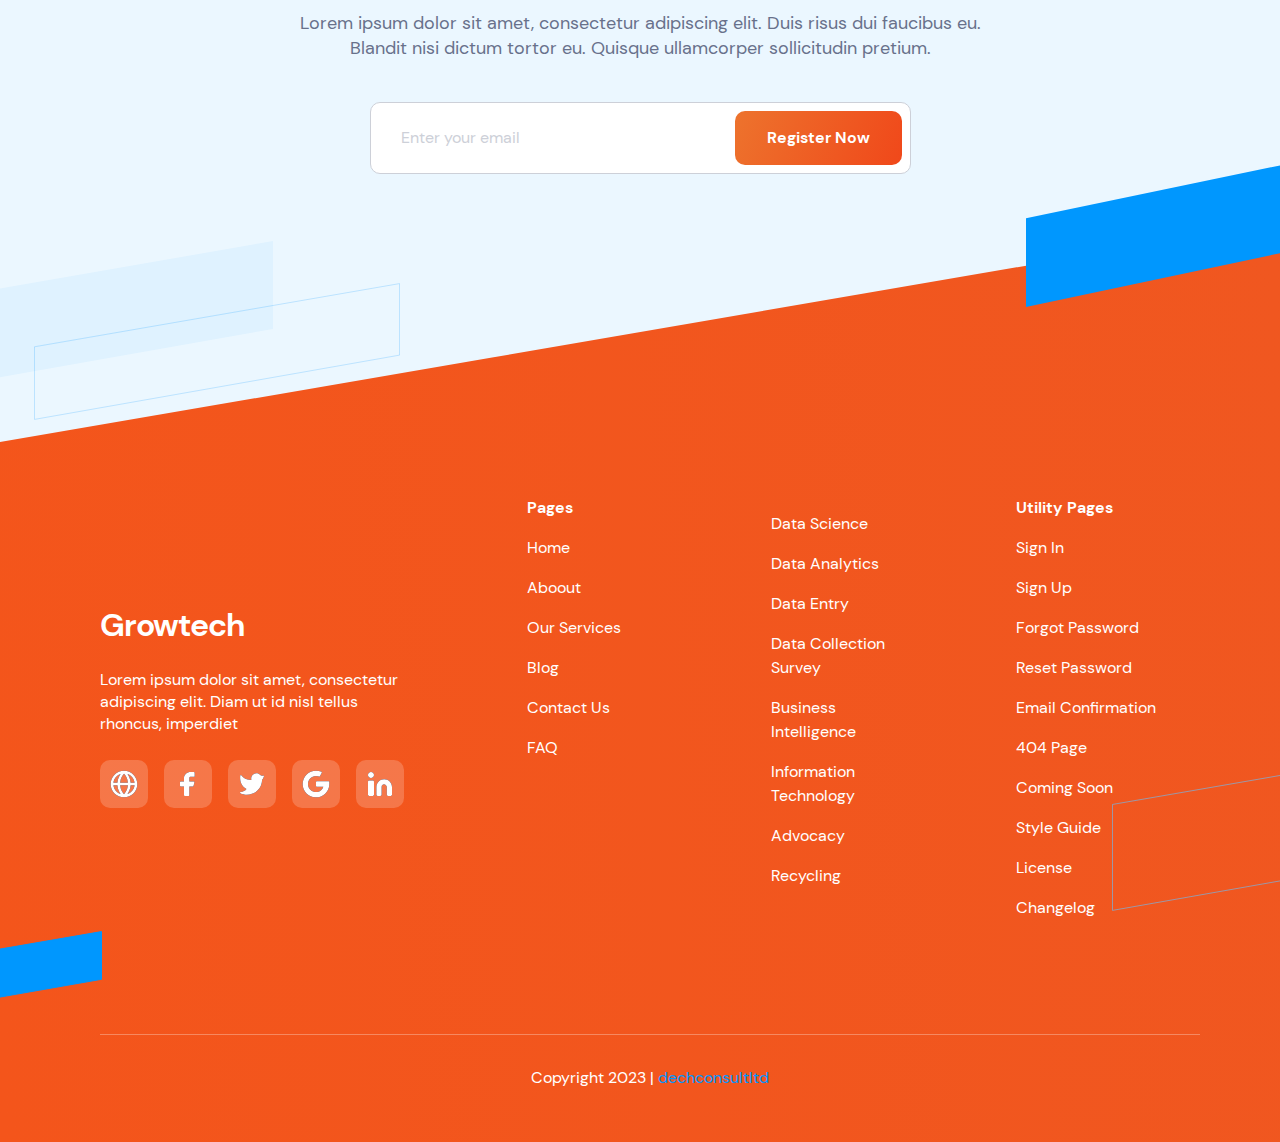
==== commit fe09b7ba: "nnn commit" ====
--- a/about.html
+++ b/about.html
@@ -17,8 +17,8 @@
     <header class="navbar js-navbar">
         <div class="container">
             <div class="navbar__title"><a href="#">
-                <h3>Dech Consult Ltd</h3>
-            </a></div>
+                    <h3>Dech Consult Ltd</h3>
+                </a></div>
             <div class="navbar__links">
                 <a class="navbar__links__link active" href="./index.html">home</a>
                 <a class="navbar__links__link" href="./about.html">about</a>
@@ -26,7 +26,7 @@
                 <a class="navbar__links__link" href="./blog.html">blog</a>
                 <a class="navbar__links__link" href="./contact.html">Contact</a>
             </div>
-         
+
             <div class="navbar__menu js-navbar__menu"></div>
             <div class="navbar__close js-navbar__close"></div>
         </div>
@@ -36,47 +36,78 @@
         <div class="container">
             <div class="hero__header" data-animation="slide-down">
                 <h1>Do you want to know about dech?</h1>
-                <p class="text-l-regular">We're multi-disciplinary company that uses cutting-edge technology and data-driven solutions to provide comprehensive services across multiple industries.</p>
+                <p class="text-l-regular">We're multi-disciplinary company that uses cutting-edge technology and
+                    data-driven solutions to provide comprehensive services across multiple industries.</p>
             </div>
             <div class="hero__content">
                 <div class="content-wrap">
                     <div class="text-content-wrap" data-animation="slide-right">
                         <h3>Brief introduction</h3>
-                        <p class="text-m-regular" style="text-align: justify;">DECH CONSULT LIMITED is a multi-disciplinary company that uses cutting-edge technology and data-driven solutions to provide comprehensive services across multiple industries.
-                            With expertise in data science, data analytics and information technology, we help clients make informed decisions by providing actionable insights, real-time data collection and in-depth market research. 
-                            In addition, we focus on health, safety and environmental advice, recycling advocacy and awareness raising, underscoring its commitment to sustainability and corporate responsibility. <br> <br>
-                            Dech Consult Limited’s ability to provide quality services such as mobile application development and customer feedback analysis demonstrates its ability to keep up with the changing demands of the market. 
-                            Our company's offerings demonstrate a unique combination of technical expertise and strategic advice, making it a valuable partner for companies looking to drive growth and improve efficiency through data-driven solutions. <br> <br>
-                            One of our subsidiaries, DECH RECYCLERS, is a leader in the recycling industry. With a focus on sustainability and efficiency, DECH RECYCLERS offers innovative solutions to help our customers achieve their recycling goals. At DECH CONSULT LIMITED, we believe data is the key to success. By using the latest technology and a team of experts in data analysis, we are able to provide our clients with valuable insights that drive their businesses forward. We are proud to serve the recycling industry through DECH RECYCLERS. Thank you for considering DECH CONSULT LIMITED for all your data analysis and recycling needs.
-                              
-                            </p>
+                        <p class="text-m-regular" style="text-align: justify;">DECH CONSULT LIMITED is a
+                            multi-disciplinary company that uses cutting-edge technology and data-driven solutions to
+                            provide comprehensive services across multiple industries.
+                            With expertise in data science, data analytics and information technology, we help clients
+                            make informed decisions by providing actionable insights, real-time data collection and
+                            in-depth market research.
+                            In addition, we focus on health, safety and environmental advice, recycling advocacy and
+                            awareness raising, underscoring its commitment to sustainability and corporate
+                            responsibility. <br> <br>
+                            Dech Consult Limited’s ability to provide quality services such as mobile application
+                            development and customer feedback analysis demonstrates its ability to keep up with the
+                            changing demands of the market.
+                            Our company's offerings demonstrate a unique combination of technical expertise and
+                            strategic advice, making it a valuable partner for companies looking to drive growth and
+                            improve efficiency through data-driven solutions. <br> <br>
+                            One of our subsidiaries, DECH RECYCLERS, is a leader in the recycling industry. With a focus
+                            on sustainability and efficiency, DECH RECYCLERS offers innovative solutions to help our
+                            customers achieve their recycling goals. At DECH CONSULT LIMITED, we believe data is the key
+                            to success. By using the latest technology and a team of experts in data analysis, we are
+                            able to provide our clients with valuable insights that drive their businesses forward. We
+                            are proud to serve the recycling industry through DECH RECYCLERS. Thank you for considering
+                            DECH CONSULT LIMITED for all your data analysis and recycling needs.
+
+                        </p>
                     </div>
 
                     <div class="text-content-wrap" data-animation="slide-right">
                         <h3>Dech's History</h3>
-                        <p class="text-m-regular" style="text-align: justify;">Dech Consult Limited is a data analytics startup that commenced operation in January 2022. We are duly registered with the Corporate Affairs Commision. Our team spans 25 years of collective working experience as Information Technologist, Data Analyst, Business Strategist, as well as a Safety and Health Professional. We have teamed up to create an innovative and strategic firm that aligns with data management. 
-                            Dech Consult Limited have worked with several companies across different sectors of industries such as Wahum Group, Wemabod Estate, Top Polymer, Don Climax Group , TGI Group, Top Steel, Gemini Steel, Fort Hermon, Landcraft, just to mention a few.  
-                            </p>
+                        <p class="text-m-regular" style="text-align: justify;">Dech Consult Limited is a data analytics
+                            startup that commenced operation in January 2022. We are duly registered with the Corporate
+                            Affairs Commision. Our team spans 25 years of collective working experience as Information
+                            Technologist, Data Analyst, Business Strategist, as well as a Safety and Health
+                            Professional. We have teamed up to create an innovative and strategic firm that aligns with
+                            data management.
+                            Dech Consult Limited have worked with several companies across different sectors of
+                            industries such as Wahum Group, Wemabod Estate, Top Polymer, Don Climax Group , TGI Group,
+                            Top Steel, Gemini Steel, Fort Hermon, Landcraft, just to mention a few.
+                        </p>
                     </div>
                     <div class="text-content-wrap" data-animation="slide-left">
                         <h4>OUR MISSION/ VISION/ OBJECTIVES</h4>
-                        <p class="text-m-regular"><strong> MISSION: </strong> To Empower businesses and organizations with data-driven solutions that drive growth, improve efficiency, and have a positive impact on the environment and society.</p>
-                        <p class="text-m-regular"><strong>VISION:</strong> To be a leader in data science and analytics providing innovative and cutting-edge solutions that help clients make informed decisions and achieve their goals. </p>
+                        <p class="text-m-regular"><strong> MISSION: </strong> To Empower businesses and organizations
+                            with data-driven solutions that drive growth, improve efficiency, and have a positive impact
+                            on the environment and society.</p>
+                        <p class="text-m-regular"><strong>VISION:</strong> To be a leader in data science and analytics
+                            providing innovative and cutting-edge solutions that help clients make informed decisions
+                            and achieve their goals. </p>
                         <p class="text-m-regular">
                             <strong>OBJECTIVES: </strong>
-                            <ul>
-                                <li> Provide comprehensive data analysis services including data visualization, machine learning, business intelligence and market research to help customers make informed decisions.</li>
-                                <li> To help clients improve their sustainability and corporate responsibility.</li>
-                                <li>  Providing customer feedback analysis and mobile application development services.</li>
-                                <li>  To help customers understand and engage with their customers.</li>
-                                <li>   Building a team of experienced data scientists, developers and consultants.</li>
-                                <li>   To deliver quality services and help clients achieve their goals.</li>
-                                <li>  Staying at the forefront of technology and innovation in data science and data analytics.</li>
-                            </ul>
-                    </div>
-                                        
+                        <ul>
+                            <li> Provide comprehensive data analysis services including data visualization, machine
+                                learning, business intelligence and market research to help customers make informed
+                                decisions.</li>
+                            <li> To help clients improve their sustainability and corporate responsibility.</li>
+                            <li> Providing customer feedback analysis and mobile application development services.</li>
+                            <li> To help customers understand and engage with their customers.</li>
+                            <li> Building a team of experienced data scientists, developers and consultants.</li>
+                            <li> To deliver quality services and help clients achieve their goals.</li>
+                            <li> Staying at the forefront of technology and innovation in data science and data
+                                analytics.</li>
+                        </ul>
+                    </div>
+
                 </div>
-                
+
                 <section class="testimonials">
                     <div class="pattern"></div>
                     <div class="container">
@@ -90,50 +121,111 @@
 
                                         <div class="card-testi-wrap">
                                             <div class="card-testi">
-                                                <div class="card-header"><img height="48" width="44" src="assets/media/images/icons/pricing-v1-card-logo.svg" alt="" />
+                                                <div class="card-header"><img height="48" width="44"
+                                                        src="assets/media/images/icons/pricing-v1-card-logo.svg"
+                                                        alt="" />
                                                     <h3>Chief Executive Officer </h3>
                                                 </div>
                                                 <div class="card-body">
-                                                    <p class="text-m-regular">Mr. Chidera Michaels, CEO of Dech Consult brings a unique combination of technical skills, strategic planning, and visionary thinking to the organization. He manages Dech Consult, a Tech Company that specializes in Data Analytics, Business Intelligence, HSE Consulting, and Pet Plastic Recycling. He has undergone various certification training in HSE, Analytics, Leadership, and Management. With 8 years of working experience as a Technical Support Specialist, Human Resources Manager, Principal Consultant, Technical Assistant, and currently as the Chief Operating Officer of Dech Consult Limited.  
-                                                        He always strives to expand his knowledge and skills and he strives to continuously learn and grow. He is driven by a passion for innovation and a commitment to making a positive impact. He leads by example, inspires his team to strive for excellence, and encourages them to take risks and try new things. His leadership style is collaborative, and he works closely with his team to set clear goals, develop effective strategies, and achieve outstanding results. He is confident in his ability to lead Dech Consult limited to continued success and he is always ready to accept new challenges and opportunities. In his spare time, he enjoys writing, surfing the internet, and driving. Not only do these interests help him to relax and recharge, but they also provide him with fresh perspectives and ideas to bring back to his work as CEO.
-                                                        </p>
+                                                    <p class="text-m-regular">Mr. Chidera Michaels, CEO of Dech Consult
+                                                        brings a unique combination of technical skills, strategic
+                                                        planning, and visionary thinking to the organization. He manages
+                                                        Dech Consult, a Tech Company that specializes in Data Analytics,
+                                                        Business Intelligence, HSE Consulting, and Pet Plastic
+                                                        Recycling. He has undergone various certification training in
+                                                        HSE, Analytics, Leadership, and Management. With 8 years of
+                                                        working experience as a Technical Support Specialist, Human
+                                                        Resources Manager, Principal Consultant, Technical Assistant,
+                                                        and currently as the Chief Operating Officer of Dech Consult
+                                                        Limited.
+                                                        He always strives to expand his knowledge and skills and he
+                                                        strives to continuously learn and grow. He is driven by a
+                                                        passion for innovation and a commitment to making a positive
+                                                        impact. He leads by example, inspires his team to strive for
+                                                        excellence, and encourages them to take risks and try new
+                                                        things. His leadership style is collaborative, and he works
+                                                        closely with his team to set clear goals, develop effective
+                                                        strategies, and achieve outstanding results. He is confident in
+                                                        his ability to lead Dech Consult limited to continued success
+                                                        and he is always ready to accept new challenges and
+                                                        opportunities. In his spare time, he enjoys writing, surfing the
+                                                        internet, and driving. Not only do these interests help him to
+                                                        relax and recharge, but they also provide him with fresh
+                                                        perspectives and ideas to bring back to his work as CEO.
+                                                    </p>
                                                     <div class="author">
                                                         <p class="text-l-bold black">Mr. Chidera Michaels</p>
                                                         <p class="text-m-regular">CEO</p>
                                                     </div>
                                                 </div>
                                             </div>
-
-
-                                            <div class="card-testi remove">
-                                                <div class="card-header"><img height="48" width="44"
-                                                        src="assets/media/images/icons/pricing-v1-card-logo-1.svg" alt="" />
+                                        </div>
+                                    </div>
+
+                                    <div class="carousel-item">
+                                        <div class="card-testi-wrap">
+                                            <div class="card-testi">
+                                                <div class="card-header"><img height="48" width="44"
+                                                        src="assets/media/images/icons/pricing-v1-card-logo-1.svg"
+                                                        alt="" />
                                                     <h3>General Manager</h3>
                                                 </div>
                                                 <div class="card-body">
-                                                    <p class="text-m-regular">Our General Manager, Miss Janet Egbedi, brings a wealth of experience and expertise to our team. With a background as a researcher and experience as a UI/UX designer, customer service expert, and administration manager, Miss Janet has a diverse and multifaceted set of skills. Miss Janet is a proficient user of tools such as Grammarly, Turnitin, SPSS, Quill Bot, Microsoft Word, and Microsoft Word, Figma, Adobe XD, and is able to effectively manage both research as she has a deep understanding of different research methods that has honed her skills in the synthesizing result and administrative tasks with ease, she pays attention to detail ensuring all our processes run smoothly and efficiently. In addition to Miss Janet’s technical skills, she is a natural-born leader with excellent core leadership skills. She inspires and motivates the team and fosters a positive and productive work environment and is always willing to do whatever it takes to help the team succeed, and her passion for excellence is contagious.
-                                                        She is responsible for overseeing the day-to-day running of the organization and making sure everything is running smoothly by motivating others to work towards a common goal and creating a positive and inclusive work environment by looking for ways to improve processes and increase efficiency. 
-                                                        </p>
+                                                    <p class="text-m-regular">Our General Manager, Miss Janet Egbedi,
+                                                        brings a wealth of experience and expertise to our team. With a
+                                                        background as a researcher and experience as a UI/UX designer,
+                                                        customer service expert, and administration manager, Miss Janet
+                                                        has a diverse and multifaceted set of skills. Miss Janet is a
+                                                        proficient user of tools such as Grammarly, Turnitin, SPSS,
+                                                        Quill Bot, Microsoft Word, and Microsoft Word, Figma, Adobe XD,
+                                                        and is able to effectively manage both research as she has a
+                                                        deep understanding of different research methods that has honed
+                                                        her skills in the synthesizing result and administrative tasks
+                                                        with ease, she pays attention to detail ensuring all our
+                                                        processes run smoothly and efficiently. In addition to Miss
+                                                        Janet’s technical skills, she is a natural-born leader with
+                                                        excellent core leadership skills. She inspires and motivates the
+                                                        team and fosters a positive and productive work environment and
+                                                        is always willing to do whatever it takes to help the team
+                                                        succeed, and her passion for excellence is contagious.
+                                                        She is responsible for overseeing the day-to-day running of the
+                                                        organization and making sure everything is running smoothly by
+                                                        motivating others to work towards a common goal and creating a
+                                                        positive and inclusive work environment by looking for ways to
+                                                        improve processes and increase efficiency.
+                                                    </p>
                                                     <div class="author">
                                                         <p class="text-l-bold black">Miss Janet Egbedi</p>
                                                         <p class="text-m-regular">General Manager</p>
                                                     </div>
                                                 </div>
                                             </div>
-
-
-                                            
                                         </div>
                                     </div>
                                     <div class="carousel-item">
                                         <div class="card-testi-wrap">
-                                            <div class="card-testi remove">
-                                                <div class="card-header"><img height="48" width="44"
-                                                        src="assets/media/images/icons/pricing-v1-card-logo.svg" alt="" />
+                                            <div class="card-testi">
+                                                <div class="card-header"><img height="48" width="44"
+                                                        src="assets/media/images/icons/pricing-v1-card-logo-1.svg"
+                                                        alt="" />
                                                     <h3>Executive Director</h3>
                                                 </div>
                                                 <div class="card-body">
-                                                    <p class="text-m-regular">Meet Mrs. Fisayo Adasaka who has experience as an occupational safety and health professional, a mental health ambassador, and a certified HSE tutor, who brings a wealth of knowledge and expertise to the team. She has worked with a variety of industries, including construction, manufacturing, and banking, to meet established safety goals and to promote the importance of workplace safety and mental health. She strives to make a positive impact in the workplace. Mrs. Fisayo is Passionate about promoting safe and healthy work environments, she works closely with the team to develop and implement effective strategies to achieve safety and health goals. In addition to her technical skills, is known for his strong leadership skills and commitment to mentorship. She has a collaborative leadership style and she is dedicated to sharing her expertise and helping others to grow in their careers. 
+                                                    <p class="text-m-regular">Meet Mrs. Fisayo Adasaka who has
+                                                        experience as an occupational safety and health professional, a
+                                                        mental health ambassador, and a certified HSE tutor, who brings
+                                                        a wealth of knowledge and expertise to the team. She has worked
+                                                        with a variety of industries, including construction,
+                                                        manufacturing, and banking, to meet established safety goals and
+                                                        to promote the importance of workplace safety and mental health.
+                                                        She strives to make a positive impact in the workplace. Mrs.
+                                                        Fisayo is Passionate about promoting safe and healthy work
+                                                        environments, she works closely with the team to develop and
+                                                        implement effective strategies to achieve safety and health
+                                                        goals. In addition to her technical skills, is known for his
+                                                        strong leadership skills and commitment to mentorship. She has a
+                                                        collaborative leadership style and she is dedicated to sharing
+                                                        her expertise and helping others to grow in their careers.
                                                     </p>
                                                     <div class="author">
                                                         <p class="text-l-bold black">Mrs. Fisayo Adasaka</p>
@@ -141,13 +233,35 @@
                                                     </div>
                                                 </div>
                                             </div>
-                                            <div class="card-testi">
-                                                <div class="card-header"><img height="48" width="44"
-                                                        src="assets/media/images/icons/pricing-v1-card-logo-1.svg" alt="" />
+                                        </div>
+
+                                    </div>
+
+                                    <div class="carousel-item">
+                                        <div class="card-testi-wrap">
+                                            <div class="card-testi">
+                                                <div class="card-header"><img height="48" width="44"
+                                                        src="assets/media/images/icons/pricing-v1-card-logo-1.svg"
+                                                        alt="" />
                                                     <h3>Chief Technical Officer</h3>
                                                 </div>
                                                 <div class="card-body">
-                                                    <p class="text-m-regular">Our Chief Technical Officer, Chidera Onimoe, is a seasoned professional with a passion for data-driven decision-making and a proven track record of delivering results. With expertise in a variety of analytical tools including Microsoft Excel, PostgreSQL, Microsoft SQL, Power BI, and Microsoft PowerPoint, Mr. Chidera provides insights and trends that drive key performance metrics. He is a strong communicator, able to effectively convey complex technical information to both technical and non-technical stakeholders. His ability to translate data into actionable insights and communicate those insights effectively is an asset to our team. In addition to his technical skills, He is a true team player who values ​​collaboration and teamwork and he’s always willing to help and support colleagues. His positive attitude and passion for success make Mr. Chidera an invaluable member of our team.
+                                                    <p class="text-m-regular">Our Chief Technical Officer, Chidera
+                                                        Onimoe, is a seasoned professional with a passion for
+                                                        data-driven decision-making and a proven track record of
+                                                        delivering results. With expertise in a variety of analytical
+                                                        tools including Microsoft Excel, PostgreSQL, Microsoft SQL,
+                                                        Power BI, and Microsoft PowerPoint, Mr. Chidera provides
+                                                        insights and trends that drive key performance metrics. He is a
+                                                        strong communicator, able to effectively convey complex
+                                                        technical information to both technical and non-technical
+                                                        stakeholders. His ability to translate data into actionable
+                                                        insights and communicate those insights effectively is an asset
+                                                        to our team. In addition to his technical skills, He is a true
+                                                        team player who values ​​collaboration and teamwork and he’s
+                                                        always willing to help and support colleagues. His positive
+                                                        attitude and passion for success make Mr. Chidera an invaluable
+                                                        member of our team.
                                                     </p>
                                                     <div class="author">
                                                         <p class="text-l-bold black">Mr. Chidera Onimoe</p>
@@ -157,15 +271,35 @@
                                             </div>
                                         </div>
                                     </div>
+
                                     <div class="carousel-item">
                                         <div class="card-testi-wrap">
                                             <div class="card-testi">
                                                 <div class="card-header"><img height="48" width="44"
-                                                        src="assets/media/images/icons/pricing-v1-card-logo.svg" alt="" />
-                                                    <h3>Lead Marketer  </h3>
-                                                </div>
-                                                <div class="card-body">
-                                                    <p class="text-m-regular">Our Lead Marketer, Mr. Akinwande Obiti, is a digital marketing and sales specialist with extensive experience in managing marketing projects and campaigns. With 3 years of experience in this field, Mr. Akinwande has worked in some organizations in fintech companies and a data analysis company. He is a marketer with expertise in search engine optimization, content marketing, social media marketing, paid advertising, display advertising, email marketing, and video advertising. His ability to manage a wide array of marketing channels ensures our marketing efforts are well-rounded and effective. In addition to his marketing experience, Mr. Akinwande’s background in teaching, agriculture, and soil science brings a unique perspective to our marketing efforts. He has also honed his leadership skills after leading various associations and leading people and charitable programs for 5 years. We are proud and confident that Mr. Akinwande’s combination of marketing expertise, unique perspectives, and leadership qualities will continue to propel our success for years to come.
+                                                        src="assets/media/images/icons/pricing-v1-card-logo-1.svg"
+                                                        alt="" />
+                                                    <h3>Lead Marketer </h3>
+                                                </div>
+                                                <div class="card-body">
+                                                    <p class="text-m-regular">Our Lead Marketer, Mr. Akinwande Obiti, is
+                                                        a digital marketing and sales specialist with extensive
+                                                        experience in managing marketing projects and campaigns. With 3
+                                                        years of experience in this field, Mr. Akinwande has worked in
+                                                        some organizations in fintech companies and a data analysis
+                                                        company. He is a marketer with expertise in search engine
+                                                        optimization, content marketing, social media marketing, paid
+                                                        advertising, display advertising, email marketing, and video
+                                                        advertising. His ability to manage a wide array of marketing
+                                                        channels ensures our marketing efforts are well-rounded and
+                                                        effective. In addition to his marketing experience, Mr.
+                                                        Akinwande’s background in teaching, agriculture, and soil
+                                                        science brings a unique perspective to our marketing efforts. He
+                                                        has also honed his leadership skills after leading various
+                                                        associations and leading people and charitable programs for 5
+                                                        years. We are proud and confident that Mr. Akinwande’s
+                                                        combination of marketing expertise, unique perspectives, and
+                                                        leadership qualities will continue to propel our success for
+                                                        years to come.
                                                     </p>
                                                     <div class="author">
                                                         <p class="text-l-bold black">Mr. Obiti Akinwande</p>
@@ -173,13 +307,32 @@
                                                     </div>
                                                 </div>
                                             </div>
-                                            <div class="card-testi remove">
-                                                <div class="card-header"><img height="48" width="44"
-                                                        src="assets/media/images/icons/pricing-v1-card-logo-1.svg" alt="" />
+
+                                        </div>
+                                    </div>
+
+                                    <div class="carousel-item">
+                                        <div class="card-testi-wrap">
+                                            <div class="card-testi">
+                                                <div class="card-header"><img height="48" width="44"
+                                                        src="assets/media/images/icons/pricing-v1-card-logo-1.svg"
+                                                        alt="" />
                                                     <h3>Software Engineer (Mobile & Backend)</h3>
                                                 </div>
                                                 <div class="card-body">
-                                                    <p class="text-m-regular">Mr. Uzoechi Chigozie Raphael is an experienced mobile application developer with an Advanced National Diploma in Computer Science from Moshood Abiola Polytechnic. With a focus on mobile development and back-end development, Mr. Uzoechi has been studying and experimenting with these technologies since 2017. He has experience in both front- and back-end development and is proficient in Java, Dart (Flutter), NodeJS and Laravel (APIs), and MySQL. Mr. Uzoechi has also completed both personal and commercial projects and has a passion for constantly improving himself and the development community. As a team member, Mr. Uzoechi’s drive, self-motivation, and expertise in mobile development make him a valuable asset to any development project.
+                                                    <p class="text-m-regular">Mr. Uzoechi Chigozie Raphael is an
+                                                        experienced mobile application developer with an Advanced
+                                                        National Diploma in Computer Science from Moshood Abiola
+                                                        Polytechnic. With a focus on mobile development and back-end
+                                                        development, Mr. Uzoechi has been studying and experimenting
+                                                        with these technologies since 2017. He has experience in both
+                                                        front- and back-end development and is proficient in Java, Dart
+                                                        (Flutter), NodeJS and Laravel (APIs), and MySQL. Mr. Uzoechi has
+                                                        also completed both personal and commercial projects and has a
+                                                        passion for constantly improving himself and the development
+                                                        community. As a team member, Mr. Uzoechi’s drive,
+                                                        self-motivation, and expertise in mobile development make him a
+                                                        valuable asset to any development project.
                                                     </p>
                                                     <div class="author">
                                                         <p class="text-l-bold black">Mr. Uzoechi Chigozie Raphael</p>
@@ -189,60 +342,90 @@
                                             </div>
                                         </div>
                                     </div>
+
                                     <div class="carousel-item">
                                         <div class="card-testi-wrap">
-                                            <div class="card-testi remove">
-                                                <div class="card-header"><img height="48" width="44"
-                                                        src="assets/media/images/icons/pricing-v1-card-logo.svg" alt="" />
+                                            <div class="card-testi">
+                                                <div class="card-header"><img height="48" width="44"
+                                                        src="assets/media/images/icons/pricing-v1-card-logo-1.svg"
+                                                        alt="" />
                                                     <h3>Frontend Web Developer, UI/UX and Graphic Designer</h3>
                                                 </div>
                                                 <div class="card-body">
-                                                    <p class="text-m-regular">Our frontend web developer, UI/UX, and graphic designer, Mr. Kehinde Aluko is highly skilled in HTML, CSS, JavaScript, PHP, and WordPress. With his expertise in Java and MySQL, Mr. Kehinde Aluko also has a strong understanding of back-end technologies. He is also proficient in Microsoft Office and major browsers, enabling him to create cross-compatible web designs. In addition, Mr. Kehinde Aluko is proficient in Corel Draw, Illustrator, and Photoshop, which allows him to create visually stunning graphics and designs. With a focus on user experience and prototyping, Mr. Kehinde Aluko uses Figma to bring ideas to life and ensure the product is both visually appealing and user-friendly. Mr. Kehinde Aluko is a versatile team member who can contribute effectively to a variety of projects and brings a unique combination of technical ability and creative flair.</p>
+                                                    <p class="text-m-regular">Our frontend web developer, UI/UX, and
+                                                        graphic designer, Mr. Kehinde Aluko is highly skilled in HTML,
+                                                        CSS, JavaScript, PHP, and WordPress. With his expertise in Java
+                                                        and MySQL, Mr. Kehinde Aluko also has a strong understanding of
+                                                        back-end technologies. He is also proficient in Microsoft Office
+                                                        and major browsers, enabling him to create cross-compatible web
+                                                        designs. In addition, Mr. Kehinde Aluko is proficient in Corel
+                                                        Draw, Illustrator, and Photoshop, which allows him to create
+                                                        visually stunning graphics and designs. With a focus on user
+                                                        experience and prototyping, Mr. Kehinde Aluko uses Figma to
+                                                        bring ideas to life and ensure the product is both visually
+                                                        appealing and user-friendly. Mr. Kehinde Aluko is a versatile
+                                                        team member who can contribute effectively to a variety of
+                                                        projects and brings a unique combination of technical ability
+                                                        and creative flair.</p>
                                                     <div class="author">
                                                         <p class="text-l-bold black">Mr. Kehinde Aluko</p>
                                                         <p class="text-m-regular">Frontend Web Developer</p>
                                                     </div>
                                                 </div>
                                             </div>
-                                            <div class="card-testi">
-                                                <div class="card-header"><img height="48" width="44"
-                                                        src="assets/media/images/icons/pricing-v1-card-logo-1.svg" alt="" />
-                                                    <h3>Company</h3>
-                                                </div>
-                                                <div class="card-body">
-                                                    <p class="text-m-regular">“Lorem ipsum dolor sit amet, consectetur adipiscing
-                                                        elit. Massa ai adipiscing in at orci semper. Urna, urna, elit ac at. Ipsum
-                                                        suspendisse integer proin nunc.”</p>
-                                                    <div class="author">
-                                                        <p class="text-l-bold black">Sophie Moore</p>
-                                                        <p class="text-m-regular">Head of AI at Tesla</p>
-                                                    </div>
-                                                </div>
-                                            </div>
                                         </div>
                                     </div>
                                 </div>
                                 <div class="carousel-footer" data-animation="fade-in">
-                                    <div class="carousel-indicators"><button type="button" data-bs-target="#carouselTesti"
-                                            data-bs-slide-to="0" class="active" aria-current="true" aria-label="Slide 1"></button>
+                                    <div class="carousel-indicators">
+                                        <button type="button"
+                                            data-bs-target="#carouselTesti" data-bs-slide-to="0" class="active"
+                                            aria-current="true" aria-label="Slide 1">
+                                        </button>
                                         <button type="button" data-bs-target="#carouselTesti" data-bs-slide-to="1"
-                                            aria-label="Slide 2"></button> <button type="button" data-bs-target="#carouselTesti"
-                                            data-bs-slide-to="2" aria-label="Slide 3"></button> <button type="button"
-                                            data-bs-target="#carouselTesti" data-bs-slide-to="3" aria-label="Slide 4"></button>
-                                    </div>
-                                    <div class="carousel-control"><button class="carousel-control-prev" type="button"
-                                            data-bs-target="#carouselTesti" data-bs-slide="prev"><span
-                                                class="carousel-control-prev-icon" aria-hidden="true"></span> <span
-                                                class="visually-hidden">Previous</span></button> <button
+                                            aria-label="Slide 2">
+                                        </button> 
+                                        <button type="button"
+                                            data-bs-target="#carouselTesti" data-bs-slide-to="2"
+                                            aria-label="Slide 3">
+                                        </button> 
+                                        <button type="button"
+                                            data-bs-target="#carouselTesti" data-bs-slide-to="3"
+                                            aria-label="Slide 4">
+                                        </button>
+                                        <button type="button"
+                                            data-bs-target="#carouselTesti" data-bs-slide-to="4"
+                                            aria-label="Slide 5">
+                                        </button>
+                                        <button type="button"
+                                            data-bs-target="#carouselTesti" data-bs-slide-to="5"
+                                            aria-label="Slide 6">
+                                        </button>
+                                        <button type="button"
+                                            data-bs-target="#carouselTesti" data-bs-slide-to="6"
+                                            aria-label="Slide 7">
+                                        </button>
+                                    </div>
+                                    <div class="carousel-control">
+                                        <button class="carousel-control-prev" type="button"
+                                            data-bs-target="#carouselTesti" data-bs-slide="prev">
+                                            <span class="carousel-control-prev-icon" aria-hidden="true"></span> 
+                                            <span class="visually-hidden">Previous</span>
+                                        </button> 
+                                        <button
                                             class="carousel-control-next" type="button" data-bs-target="#carouselTesti"
-                                            data-bs-slide="next"><span class="carousel-control-next-icon" aria-hidden="true"></span>
-                                            <span class="visually-hidden">Next</span></button></div>
+                                            data-bs-slide="next"><span class="carousel-control-next-icon"
+                                                aria-hidden="true">
+                                            </span>
+                                            <span class="visually-hidden">Next</span>
+                                        </button>
+                                    </div>
                                 </div>
                             </div>
                         </div>
                     </div>
                 </section>
-                
+
             </div>
         </div>
     </section>
@@ -261,90 +444,103 @@
         </div>
     </section>
     <footer class="footer footer--v1 footer-custom1"><img
-        src="assets/media/images/patterns-and-ornaments/rectangle-61.svg" alt=""
-        class="footer--v1__img footer--v1__img--1" /> <img
-        src="assets/media/images/patterns-and-ornaments/rectangle60.svg" alt=""
-        class="footer--v1__img footer--v1__img--2" /> <img
-        src="assets/media/images/patterns-and-ornaments/rectangle37.svg" alt=""
-        class="footer--v1__img footer--v1__img--3" /> <img src="assets/media/images/patterns-and-ornaments/path.svg"
-        alt="" class="footer--v1__img footer--v1__img--4" /> <img
-        src="assets/media/images/patterns-and-ornaments/rectangle3126.svg" alt=""
-        class="footer--v1__img footer--v1__img--5" /> <img
-        src="assets/media/images/patterns-and-ornaments/rectangle-37.svg" alt=""
-        class="footer--v1__img footer--v1__img--6" /> <img
-        src="assets/media/images/patterns-and-ornaments/rectangle-37.svg" alt=""
-        class="footer--v1__img footer--v1__img--7" />
-
-    <div class="footer__container container">
-        <div class="footer__sosmed">
-            <h3 class="footer__sosmed__title">Growtech</h3>
-            <p class="footer__sosmed__detail text-m-regular">Lorem ipsum dolor sit amet, consectetur adipiscing
-                elit. Diam ut id nisl tellus rhoncus, imperdiet</p>
-            <div class="footer__sosmed__flex"><button class="btn btn-box"><img
-                        src="assets/media/images/icons/globe.svg" alt="Logo" class="btn-box__box-icon" /></button>
-                <button class="btn btn-box"><img src="assets/media/images/icons/facebook.svg" alt="Logo"
-                        class="btn-box__box-icon" /></button> <button class="btn btn-box"><img
-                        src="assets/media/images/icons/twitter.svg" alt="Logo" class="btn-box__box-icon" /></button>
-                <button class="btn btn-box"><img src="assets/media/images/icons/google.svg" alt="Logo"
-                        class="btn-box__box-icon" /></button> <button class="btn btn-box"><img
-                        src="assets/media/images/icons/linkedin.svg" alt="Logo"
-                        class="btn-box__box-icon" /></button>
+            src="assets/media/images/patterns-and-ornaments/rectangle-61.svg" alt=""
+            class="footer--v1__img footer--v1__img--1" /> <img
+            src="assets/media/images/patterns-and-ornaments/rectangle60.svg" alt=""
+            class="footer--v1__img footer--v1__img--2" /> <img
+            src="assets/media/images/patterns-and-ornaments/rectangle37.svg" alt=""
+            class="footer--v1__img footer--v1__img--3" /> <img src="assets/media/images/patterns-and-ornaments/path.svg"
+            alt="" class="footer--v1__img footer--v1__img--4" /> <img
+            src="assets/media/images/patterns-and-ornaments/rectangle3126.svg" alt=""
+            class="footer--v1__img footer--v1__img--5" /> <img
+            src="assets/media/images/patterns-and-ornaments/rectangle-37.svg" alt=""
+            class="footer--v1__img footer--v1__img--6" /> <img
+            src="assets/media/images/patterns-and-ornaments/rectangle-37.svg" alt=""
+            class="footer--v1__img footer--v1__img--7" />
+
+        <div class="footer__container container">
+            <div class="footer__sosmed">
+                <h3 class="footer__sosmed__title">Growtech</h3>
+                <p class="footer__sosmed__detail text-m-regular">Lorem ipsum dolor sit amet, consectetur adipiscing
+                    elit. Diam ut id nisl tellus rhoncus, imperdiet</p>
+                <div class="footer__sosmed__flex"><button class="btn btn-box"><img
+                            src="assets/media/images/icons/globe.svg" alt="Logo" class="btn-box__box-icon" /></button>
+                    <button class="btn btn-box"><img src="assets/media/images/icons/facebook.svg" alt="Logo"
+                            class="btn-box__box-icon" /></button> <button class="btn btn-box"><img
+                            src="assets/media/images/icons/twitter.svg" alt="Logo" class="btn-box__box-icon" /></button>
+                    <button class="btn btn-box"><img src="assets/media/images/icons/google.svg" alt="Logo"
+                            class="btn-box__box-icon" /></button> <button class="btn btn-box"><img
+                            src="assets/media/images/icons/linkedin.svg" alt="Logo"
+                            class="btn-box__box-icon" /></button>
+                </div>
             </div>
-        </div>
-
-
-        <div class="footer__links">
-            <div class="footer__links__container">
-                <div class="footer__links__pages"><span class="footer__links__pages__title text-m-bold">pages</span>
-                    <div class="footer__links__pages__links">
-                        <a href="./home-v1.html" class="footer__links__pages__links__a">Home</a>
-                        <a href="./home-v2.html" class="footer__links__pages__links__a">Aboout</a> 
-                        <a href="./home-v3.html" class="footer__links__pages__links__a">Our services</a> 
-                        <a href="./home-v3.html" class="footer__links__pages__links__a">Blog</a> 
-                        <a href="./home-v3.html" class="footer__links__pages__links__a">Contact us</a> 
-                        <a href="./home-v3.html" class="footer__links__pages__links__a">FAQ</a> 
-                    </div>
-                </div>
-
-                <div class="footer__links__pages"><span class="footer__links__pages__title text-m-bold"></span>
-                    <div class="footer__links__pages__links">
-                            <a href="./faq.html" class="footer__links__pages__links__a">Data Science</a> 
+
+
+            <div class="footer__links">
+                <div class="footer__links__container">
+                    <div class="footer__links__pages"><span class="footer__links__pages__title text-m-bold">pages</span>
+                        <div class="footer__links__pages__links">
+                            <a href="./home-v1.html" class="footer__links__pages__links__a">Home</a>
+                            <a href="./home-v2.html" class="footer__links__pages__links__a">Aboout</a>
+                            <a href="./home-v3.html" class="footer__links__pages__links__a">Our services</a>
+                            <a href="./home-v3.html" class="footer__links__pages__links__a">Blog</a>
+                            <a href="./home-v3.html" class="footer__links__pages__links__a">Contact us</a>
+                            <a href="./home-v3.html" class="footer__links__pages__links__a">FAQ</a>
+                        </div>
+                    </div>
+
+                    <div class="footer__links__pages"><span class="footer__links__pages__title text-m-bold"></span>
+                        <div class="footer__links__pages__links">
+                            <a href="./faq.html" class="footer__links__pages__links__a">Data Science</a>
                             <a href="./faq-details.html" class="footer__links__pages__links__a">Data Analytics</a>
-                            <a href="./contact.html" class="footer__links__pages__links__a">Data Entry</a> 
+                            <a href="./contact.html" class="footer__links__pages__links__a">Data Entry</a>
                             <a href="./checkout.html" class="footer__links__pages__links__a">Data collection survey</a>
                             <a href="./checkout.html" class="footer__links__pages__links__a">Business Intelligence</a>
                             <a href="./checkout.html" class="footer__links__pages__links__a">Information Technology</a>
                             <a href="./checkout.html" class="footer__links__pages__links__a">Advocacy</a>
                             <a href="./checkout.html" class="footer__links__pages__links__a">Recycling</a>
+                        </div>
+                    </div>
+                </div>
+                <div class="footer__links__pages"><span class="footer__links__pages__title text-m-bold">utility
+                        pages</span>
+                    <div class="footer__links__pages__links">
+                        <a href="./sign-in.html" class="footer__links__pages__links__a">sign in</a>
+                        <a href="./sign-up" class="footer__links__pages__links__a">sign up</a>
+                        <a href="./forgot-password.html" class="footer__links__pages__links__a">forgot password</a>
+                        <a href="./reset-password.html" class="footer__links__pages__links__a">reset password</a>
+                        <a href="./email-confirmation.html" class="footer__links__pages__links__a">email
+                            confirmation</a>
+                        <a href="./404.html" class="footer__links__pages__links__a">404 page</a> <a
+                            href="./coming-soon.html" class="footer__links__pages__links__a">coming soon</a> <a
+                            href="./style-guide.html" class="footer__links__pages__links__a">Style Guide</a> <a
+                            href="./license.html" class="footer__links__pages__links__a">License</a> <a
+                            href="./changelog.html" class="footer__links__pages__links__a">Changelog</a>
                     </div>
                 </div>
             </div>
-            <div class="footer__links__pages"><span class="footer__links__pages__title text-m-bold">utility
-                    pages</span>
-                <div class="footer__links__pages__links">
-                    <a href="./sign-in.html" class="footer__links__pages__links__a">sign in</a> 
-                    <a href="./sign-up" class="footer__links__pages__links__a">sign up</a> 
-                    <a href="./forgot-password.html" class="footer__links__pages__links__a">forgot password</a>
-                    <a href="./reset-password.html" class="footer__links__pages__links__a">reset password</a>
-                    <a href="./email-confirmation.html" class="footer__links__pages__links__a">email confirmation</a> 
-                    <a href="./404.html" class="footer__links__pages__links__a">404 page</a> <a
-                        href="./coming-soon.html" class="footer__links__pages__links__a">coming soon</a> <a
-                        href="./style-guide.html" class="footer__links__pages__links__a">Style Guide</a> <a
-                        href="./license.html" class="footer__links__pages__links__a">License</a> <a
-                        href="./changelog.html" class="footer__links__pages__links__a">Changelog</a></div>
-            </div>
         </div>
-    </div>
-    <div class="footer__copyright container">
-        <p>Copyright 2023 | <span>dechconsultltd</span></p>
-    </div>
-</footer>
+        <div class="footer__copyright container">
+            <p>Copyright 2023 | <span>dechconsultltd</span></p>
+        </div>
+    </footer>
     <script src="assets/js/scripts.bundle.js"></script>
-    <script src="assets/plugins/gsap.min.js"></script>
+    <!-- <script src="assets/plugins/gsap.min.js"></script> -->
     <script src="assets/plugins/ScrollTrigger.min.js"></script>
     <script src="assets/plugins/retina.js"></script>
 
- 
+    <script>
+        window.onscroll = () => {
+            var navbar = document.querySelector('.js-navbar');
+            navbar.style = 'background: linear-gradient(84deg, #ff6449, #ff6449) !important;';
+            if (window.scrollY < 80) {
+                navbar.style = 'background: transparent !important;';
+            }
+
+        }
+    </script>
+
+
 </body>
 
 </html>--- a/assets/css/styles.bundle.css
+++ b/assets/css/styles.bundle.css
@@ -17830,7 +17830,7 @@
 .cta-title--v1,
 .cta-title--v2,
 .cta-title--v3 {
-    color: #14358a
+    color: #ff6449;
 }
 
 .cta-title--subs {
@@ -18045,13 +18045,13 @@
 }
 
 .btn--primary {
-    background-image: linear-gradient(113deg, #6a36ff, #ac5fe6);
+    background: linear-gradient(113deg, #ed732d, #f0481a);
     color: #fff;
     transition: .2s
 }
 
 .btn--primary:hover {
-    background-color: #ac5fe6;
+    background: orangered;
     background-image: none;
     color: #fff
 }
@@ -18063,7 +18063,7 @@
 .btn--primary:first-child:hover,
 .btn--primary:first-child:not(.btn-check)+.btn:hover,
 .btn--primary:not(.btn-check)+.btn:hover {
-    background-color: #ac5fe6;
+    background-color: #f0481a;
     background-image: none;
     color: #fff
 }
@@ -18173,7 +18173,7 @@
 }
 
 .btn--secondary-white:hover {
-    background-color: #ac5fe6;
+    background-color: #f0481a;
     background-image: none;
     border: 1px solid transparent;
     color: #fff
@@ -18282,19 +18282,19 @@
 }
 
 .icon-large__circle--blue {
-    background: #0097fe
+    background: #f0481a
 }
 
 .icon-large__circle--l-blue {
-    background: #66c1ff
+    background: #f0481a
 }
 
 .icon-large__circle--el-d-blue {
-    background: #edf1fc
+    background: #f0481a
 }
 
 .icon-large__circle--l-d-blue {
-    background: #c4d2f6
+    background: #f0481a
 }
 
 .icon-large__circle--white {
@@ -18310,17 +18310,17 @@
 }
 
 .icon-large__circle--g-backgroud {
-    background: linear-gradient(84deg, #1b45b4, #1c2792)
+    background: linear-gradient(113deg, #ed732d, #f0481a);
 }
 
 .icon-large__circle--g-blue {
-    background: linear-gradient(52deg, #0097fe, #14358a)
+    background: linear-gradient(113deg, #ed732d, #f0481a);
 }
 
 .icon-large__circle--g-purple {
-    background: linear-gradient(113deg, #6a36ff, #ac5fe6)
-}
-
+    background: linear-gradient(113deg, #ed732d, #f0481a);
+}
+    
 .icon-large__box {
     border-radius: 10px
 }
@@ -18354,15 +18354,15 @@
 }
 
 .icon-large__box--g-backgroud {
-    background: linear-gradient(84deg, #1b45b4, #1c2792)
+    background: linear-gradient(52deg, #ed732d, #ed732d)
 }
 
 .icon-large__box--g-blue {
-    background: linear-gradient(52deg, #0097fe, #14358a)
+    background: linear-gradient(52deg, #ed732d, #ed732d)
 }
 
 .icon-large__box--g-purple {
-    background: linear-gradient(113deg, #6a36ff, #ac5fe6)
+    background: linear-gradient(52deg, #ed732d, #ed732d)
 }
 
 .icon-medium {
@@ -18548,15 +18548,15 @@
 }
 
 .icon-small__box--g-backgroud {
-    background: linear-gradient(84deg, #1b45b4, #1c2792)
+    background: linear-gradient(84deg, #ff6449, #ff6449)
 }
 
 .icon-small__box--g-blue {
-    background: linear-gradient(52deg, #0097fe, #14358a)
+    background: linear-gradient(52deg, #ff6449, #ff6449)
 }
 
 .icon-small__box--g-purple {
-    background: linear-gradient(113deg, #6a36ff, #ac5fe6)
+    background: linear-gradient(113deg, #ff6449, #ff6449)
 }
 
 .card {
@@ -19785,9 +19785,11 @@
     top: 0
 }
 
+/* navbar color */
+
 @media(max-width:575.98px) {
     .navbar--full-screen {
-        background: linear-gradient(52deg, #0097fe, #14358a) !important
+        background: linear-gradient(52deg, #f04c1a, #c23910) !important
     }
 }
 
@@ -19800,7 +19802,7 @@
 
 @media(min-width:1500px) {
     .navbar.navbar-relative {
-        background: linear-gradient(84deg, #1b45b4, #1c2792) !important
+        background: linear-gradient(52deg, #f04c1a, #c23910) !important
     }
 }
 
@@ -20281,7 +20283,7 @@
 }
 
 .footer--v1:before {
-    background: linear-gradient(84deg, #1b45b4, #1c2792);
+    background: linear-gradient(84deg, rgb(244, 85, 27), rgb(240, 87, 32));
     bottom: 0;
     -webkit-clip-path: polygon(0 220px, 100% 0, 100% 100%, 0 100%);
     clip-path: polygon(0 220px, 100% 0, 100% 100%, 0 100%);
--- a/assets/css/pages/pricing-v1.css
+++ b/assets/css/pages/pricing-v1.css
@@ -895,11 +895,11 @@
 }
 
 .pricing-v1 .testimonials .container .carousel-testimonials .carousel .carousel-item .card-testi .card-body p {
-    -webkit-box-orient: vertical;
-    -webkit-line-clamp: 3;
-    display: -webkit-box;
-    overflow: hidden;
-    text-overflow: ellipsis
+    /* -webkit-box-orient: vertical;
+    -webkit-line-clamp: 3; */
+    /* display: -webkit-box; */
+    /* overflow: hidden;
+    text-overflow: ellipsis */
 }
 
 .pricing-v1 .testimonials .container .carousel-testimonials .carousel .carousel-item .card-testi .card-body .author {
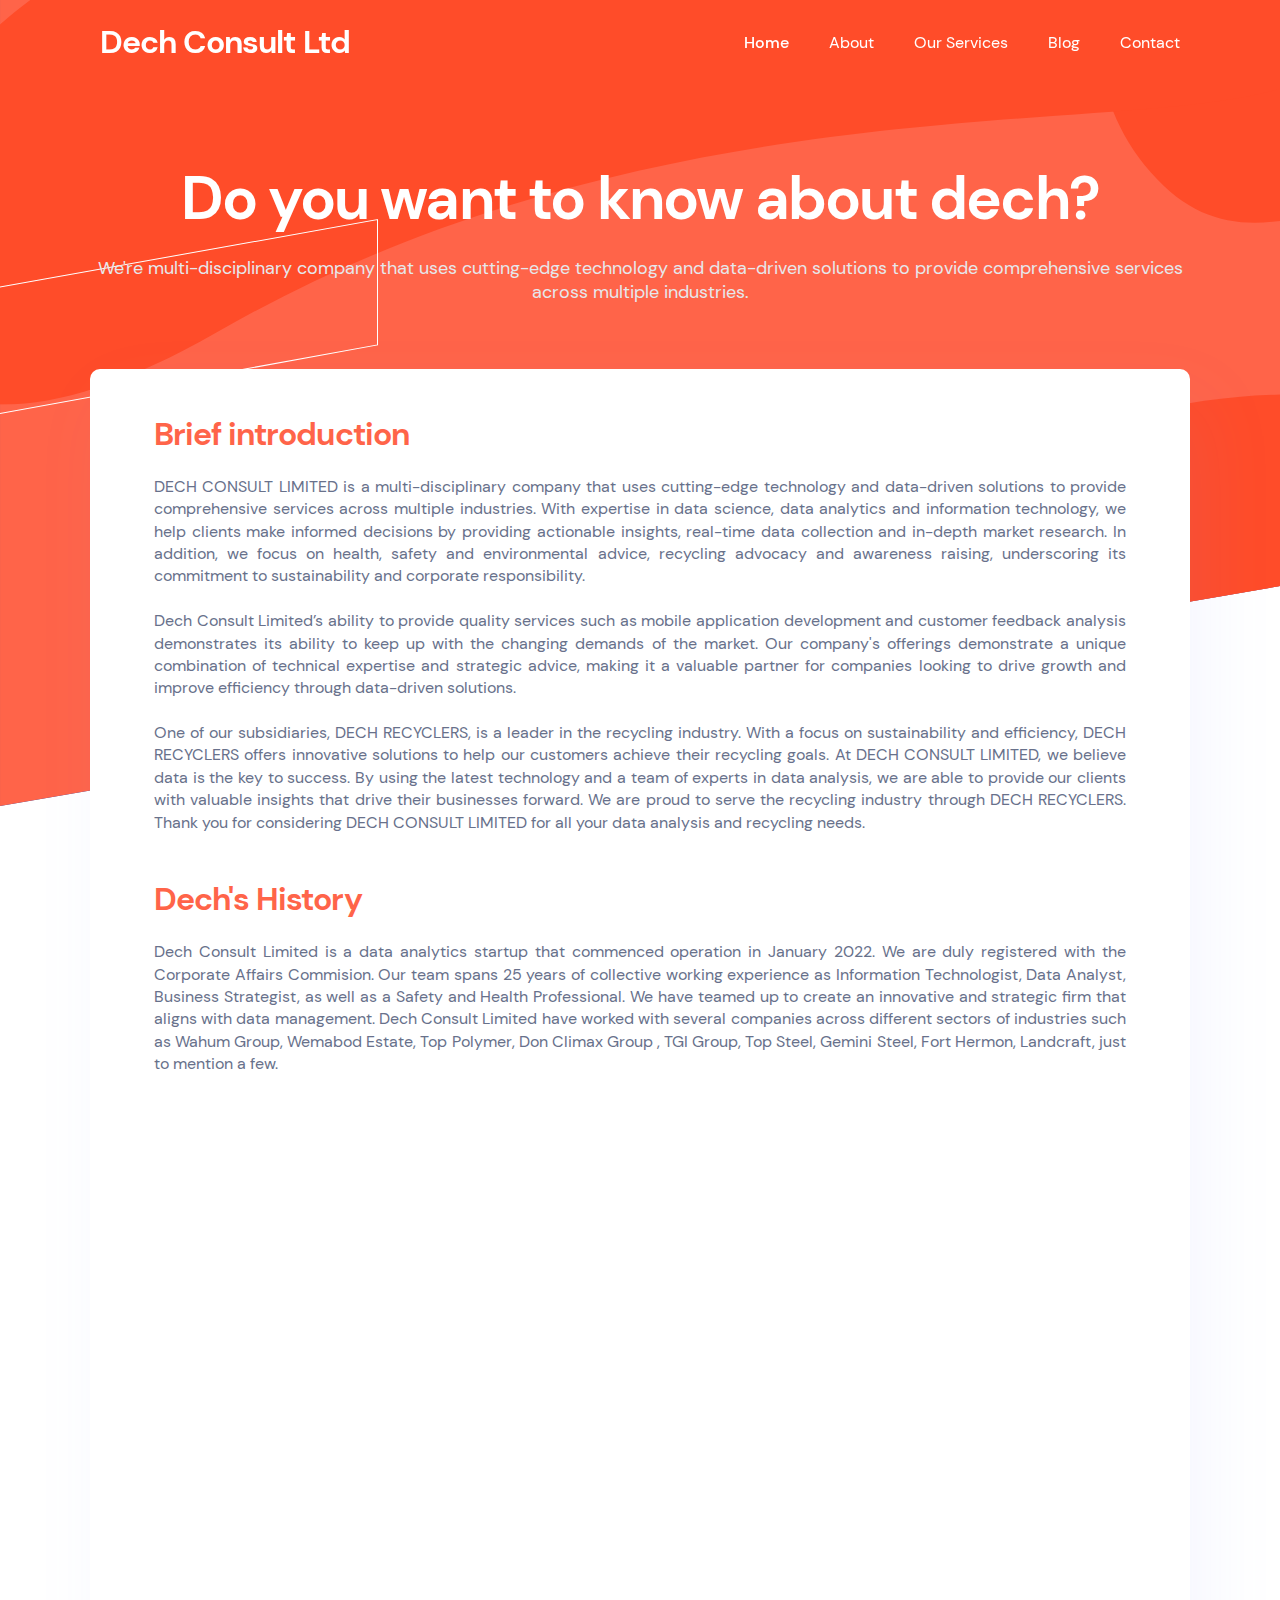
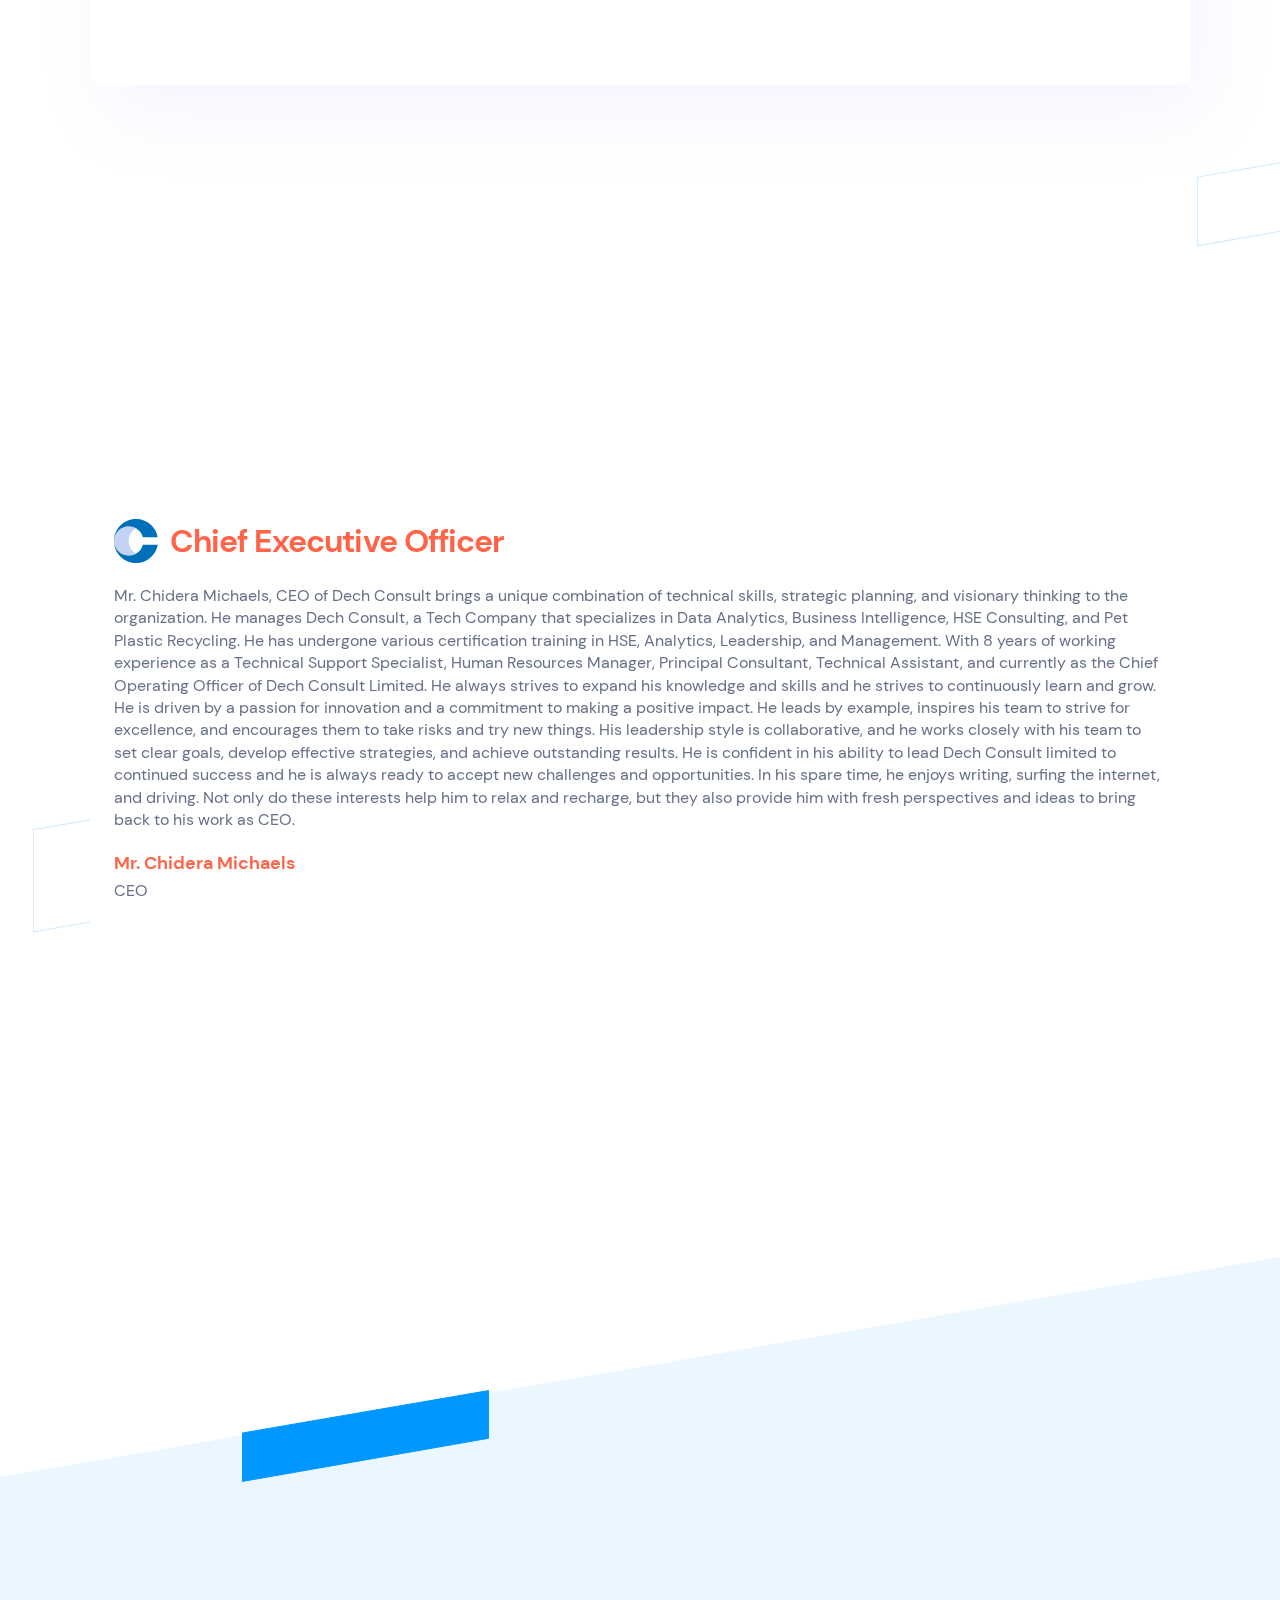
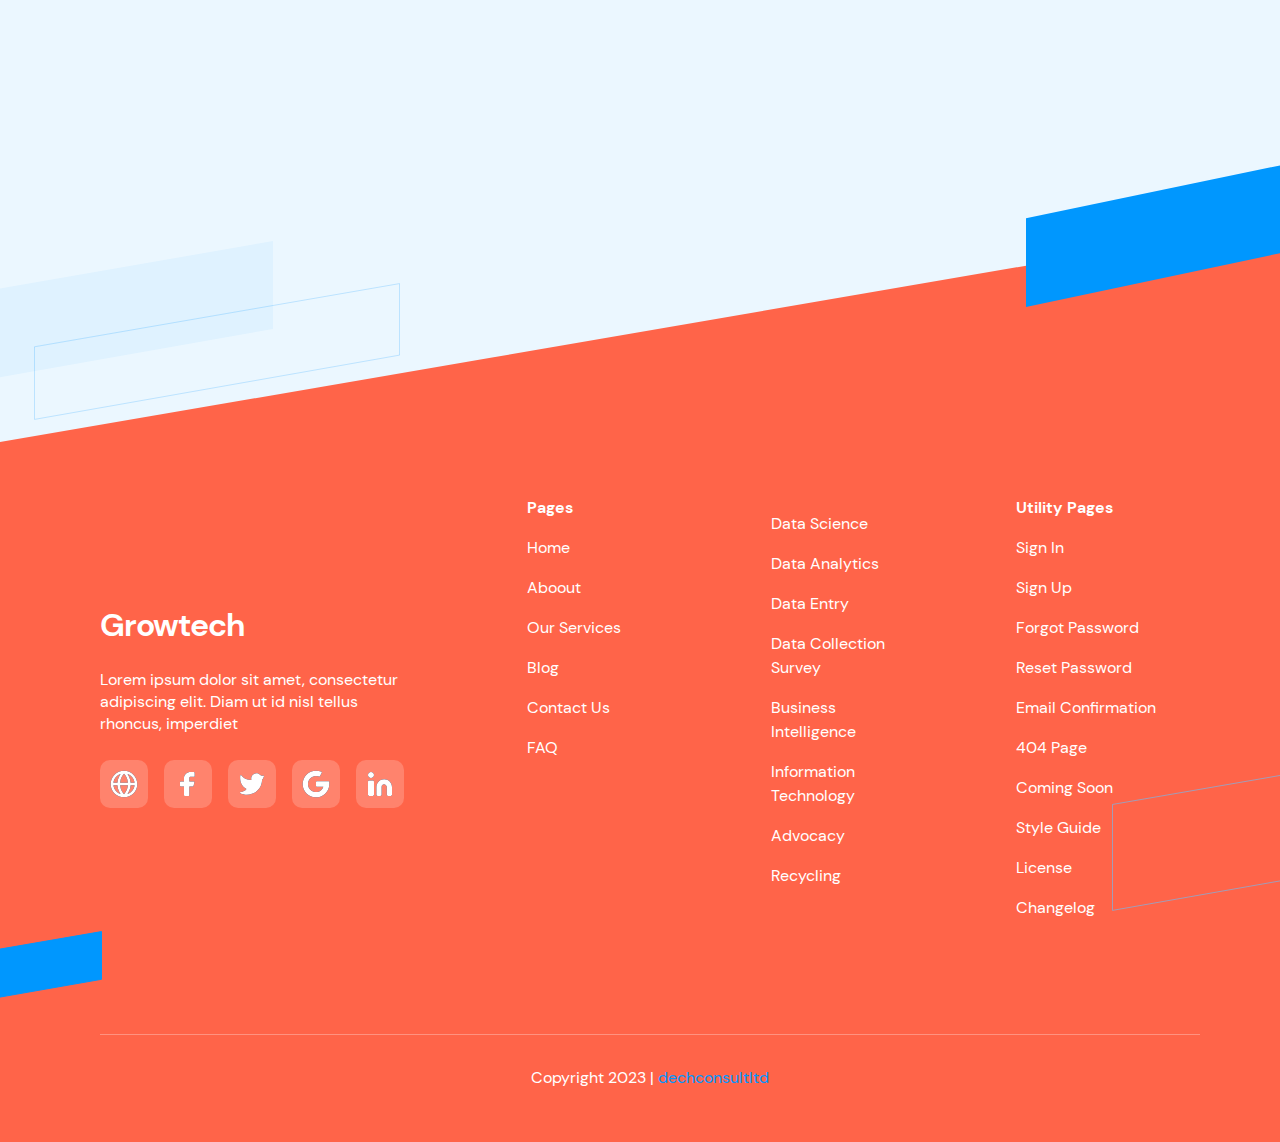
==== commit 2dba3999: "neww commit" ====
--- a/about.html
+++ b/about.html
@@ -525,20 +525,11 @@
         </div>
     </footer>
     <script src="assets/js/scripts.bundle.js"></script>
-    <!-- <script src="assets/plugins/gsap.min.js"></script> -->
+    <script src="assets/plugins/gsap.min.js"></script>
     <script src="assets/plugins/ScrollTrigger.min.js"></script>
     <script src="assets/plugins/retina.js"></script>
 
-    <script>
-        window.onscroll = () => {
-            var navbar = document.querySelector('.js-navbar');
-            navbar.style = 'background: linear-gradient(84deg, #ff6449, #ff6449) !important;';
-            if (window.scrollY < 80) {
-                navbar.style = 'background: transparent !important;';
-            }
-
-        }
-    </script>
+
 
 
 </body>
--- a/assets/css/styles.bundle.css
+++ b/assets/css/styles.bundle.css
@@ -18354,15 +18354,15 @@
 }
 
 .icon-large__box--g-backgroud {
-    background: linear-gradient(52deg, #ed732d, #ed732d)
+    background: #ff6449
 }
 
 .icon-large__box--g-blue {
-    background: linear-gradient(52deg, #ed732d, #ed732d)
+    background:#ff6449
 }
 
 .icon-large__box--g-purple {
-    background: linear-gradient(52deg, #ed732d, #ed732d)
+    background: #ff6449
 }
 
 .icon-medium {
@@ -18411,7 +18411,7 @@
 }
 
 .icon-medium__circle--g-blue {
-    background: linear-gradient(52deg, #0097fe, #14358a)
+    background: linear-gradient(84deg, #ff6449, #ff6449)
 }
 
 .icon-medium__circle--g-purple {
@@ -18455,7 +18455,7 @@
 }
 
 .icon-medium__box--g-blue {
-    background: linear-gradient(52deg, #0097fe, #14358a)
+    background: linear-gradient(84deg, #ff6449, #ff6449)
 }
 
 .icon-medium__box--g-purple {
@@ -18508,7 +18508,7 @@
 }
 
 .icon-small__circle--g-blue {
-    background: linear-gradient(52deg, #0097fe, #14358a)
+    background: linear-gradient(84deg, #ff6449, #ff6449)
 }
 
 .icon-small__circle--g-purple {
@@ -19852,7 +19852,7 @@
 
 @media(max-width:991.98px) {
     .navbar__links {
-        background: linear-gradient(52deg, #0097fe, #14358a);
+        background: linear-gradient(84deg, #ff6449, #ff6449);
         display: none;
         flex-direction: column;
         gap: 0;
@@ -20283,7 +20283,7 @@
 }
 
 .footer--v1:before {
-    background: linear-gradient(84deg, rgb(244, 85, 27), rgb(240, 87, 32));
+    background: #ff6449;
     bottom: 0;
     -webkit-clip-path: polygon(0 220px, 100% 0, 100% 100%, 0 100%);
     clip-path: polygon(0 220px, 100% 0, 100% 100%, 0 100%);
--- a/assets/css/pages/faq-details.css
+++ b/assets/css/pages/faq-details.css
@@ -802,7 +802,7 @@
 
 .faq-details .hero__content .content-wrap .text-content-wrap h3,
 .faq-details .hero__content .content-wrap .text-content-wrap h4 {
-    color: #03133d
+    color: #ff6449
 }
 
 .faq-details .hero__content .content-wrap .text-content-wrap ul {
--- a/assets/css/pages/pricing-v1.css
+++ b/assets/css/pages/pricing-v1.css
@@ -839,7 +839,7 @@
 }
 
 .pricing-v1 .testimonials .container .header {
-    color: #14358a
+    color: #ff6449
 }
 
 .pricing-v1 .testimonials .container .carousel-testimonials .carousel {
@@ -885,7 +885,7 @@
 }
 
 .pricing-v1 .testimonials .container .carousel-testimonials .carousel .carousel-item .card-testi .card-header h3 {
-    color: #006fba
+    color: #ff6449
 }
 
 .pricing-v1 .testimonials .container .carousel-testimonials .carousel .carousel-item .card-testi .card-body {
@@ -909,7 +909,7 @@
 }
 
 .pricing-v1 .testimonials .container .carousel-testimonials .carousel .carousel-item .card-testi .card-body .author .black {
-    color: #03133d
+    color: #ff6449
 }
 
 .pricing-v1 .testimonials .container .carousel-testimonials .carousel .carousel-footer {
